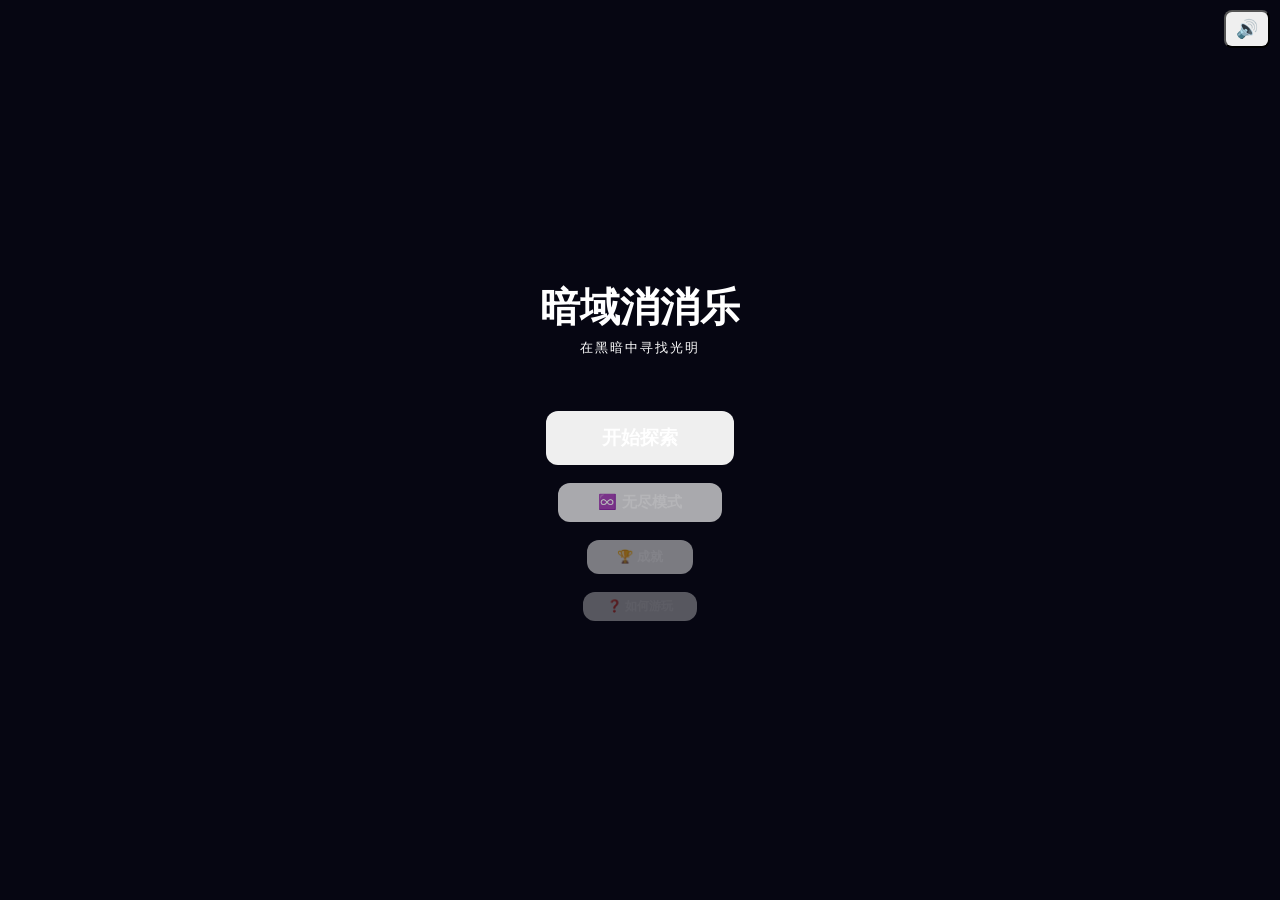
==== game.html @ 46ab74f6 "暗域消消乐 v0.8" ====
<!DOCTYPE html>
<html lang="zh-CN">
<head>
<meta charset="UTF-8">
<meta name="viewport" content="width=device-width, initial-scale=1.0, user-scalable=no">
<title>暗域消消乐</title>
<style>
*{margin:0;padding:0;box-sizing:border-box}
body{background:#060612;display:flex;justify-content:center;align-items:center;min-height:100vh;font-family:'PingFang SC','Microsoft YaHei',sans-serif;user-select:none;-webkit-user-select:none;overflow:hidden}
#ui{display:flex;flex-direction:column;align-items:center;gap:6px;width:100%;max-width:480px;padding:10px}
#hud{display:grid;grid-template-columns:repeat(4,1fr);width:100%;padding:8px 4px;border-radius:12px;color:#fff;font-size:14px;font-weight:bold;text-align:center}
#hud .hud-item{display:flex;flex-direction:column;align-items:center;gap:1px}
#hud .hud-label{font-size:10px;letter-spacing:.5px}
#hud .hud-value{font-size:16px}
#obj-bar{width:100%;display:flex;align-items:center;gap:6px;padding:4px 10px;font-size:12px;border-radius:8px}
#obj-bar .obj-icon{font-size:16px}
#score-bar-wrap{width:100%;height:5px;border-radius:3px;overflow:hidden}
#score-bar{height:100%;width:0%;border-radius:3px;transition:width .3s ease}
#game-canvas{border-radius:12px;touch-action:none;cursor:pointer}
#game-canvas.shake{animation:shake .15s ease}
@keyframes shake{0%,100%{transform:translate(0)}25%{transform:translate(-3px,2px)}50%{transform:translate(3px,-2px)}75%{transform:translate(-2px,-1px)}}
#overlay{position:fixed;top:0;left:0;right:0;bottom:0;display:flex;justify-content:center;align-items:center;z-index:100;backdrop-filter:blur(6px)}
#overlay.hidden{display:none}
#overlay-content{text-align:center;color:#fff;animation:fadeIn .35s ease}
@keyframes fadeIn{from{opacity:0;transform:translateY(16px) scale(.97)}to{opacity:1;transform:translateY(0) scale(1)}}
#overlay-content h2{font-size:30px;margin-bottom:6px}
#overlay-content p{font-size:15px;margin-bottom:14px;line-height:1.6}
.overlay-btn{padding:11px 36px;font-size:15px;border:none;border-radius:10px;color:#fff;cursor:pointer;font-weight:bold;margin:4px;transition:transform .12s}
.overlay-btn:active{transform:scale(.93)}
#start-screen{position:fixed;top:0;left:0;right:0;bottom:0;background:#060612;display:flex;flex-direction:column;justify-content:center;align-items:center;z-index:200;color:#fff}
#start-screen.hidden{display:none}
#start-screen h1{font-size:40px;margin-bottom:4px}
#start-screen .subtitle{font-size:13px;margin-bottom:12px;letter-spacing:2px}
#start-screen .record{font-size:12px;margin-bottom:30px;padding:6px 16px;border-radius:8px}
.start-btn{padding:14px 56px;font-size:19px;border:none;border-radius:12px;color:#fff;cursor:pointer;font-weight:bold;transition:transform .12s,box-shadow .15s}
.start-btn:active{transform:scale(.94)}
.start-particles{position:absolute;top:0;left:0;right:0;bottom:0;overflow:hidden;pointer-events:none}
.particle-bg{position:absolute;opacity:.12;animation:floatUp linear infinite}
@keyframes floatUp{0%{transform:translateY(100vh) scale(.5);opacity:0}10%{opacity:.12}90%{opacity:.12}100%{transform:translateY(-10vh) scale(1);opacity:0}}
#sound-toggle{position:fixed;top:10px;right:10px;z-index:300;border-radius:8px;font-size:18px;padding:6px 10px;cursor:pointer}
</style>
</head>
<body>

<button id="sound-toggle" onclick="toggleSound()">🔊</button>

<div id="start-screen">
  <div class="start-particles" id="start-particles"></div>
  <h1 id="title-text">暗域消消乐</h1>
  <p class="subtitle" id="subtitle-text">在黑暗中寻找光明</p>
  <p class="record" id="record-text"></p>
  <button class="start-btn" id="start-btn" onclick="startGame()">开始探索</button>
  <br>
  <button class="start-btn" id="endless-btn" onclick="startEndless()" style="font-size:15px;padding:10px 40px;opacity:.7">♾️ 无尽模式</button>
  <br>
  <button class="start-btn" onclick="showAchievements()" style="font-size:13px;padding:8px 30px;opacity:.5">🏆 成就</button>
  <br>
  <button class="start-btn" onclick="showTutorial(()=>{})" style="font-size:12px;padding:6px 24px;opacity:.35">❓ 如何游玩</button>
</div>

<div id="ui" style="display:none">
  <div id="hud">
    <div class="hud-item"><span class="hud-label">分数</span><span class="hud-value" id="score">0</span></div>
    <div class="hud-item"><span class="hud-label">目标</span><span class="hud-value" id="target">-</span></div>
    <div class="hud-item"><span class="hud-label">步数</span><span class="hud-value" id="moves">30</span></div>
    <div class="hud-item"><span class="hud-label">关卡</span><span class="hud-value" id="level">1</span></div>
  </div>
  <div id="obj-bar"><span class="obj-icon" id="obj-icon">🎯</span><span id="obj-text">加载中...</span><span class="obj-progress" id="obj-progress"></span></div>
  <div id="score-bar-wrap"><div id="score-bar"></div></div>
  <canvas id="game-canvas"></canvas>
  <div id="overlay" class="hidden">
    <div id="overlay-content">
      <h2 id="overlay-title"></h2>
      <p id="overlay-msg"></p>
      <div id="overlay-btns"></div>
    </div>
  </div>
</div>

<script>
// ===== 存档系统 =====
const SAVE_KEY='anyu_save_v2';
function defaultSave(){return{maxLevel:1,totalScore:0,totalGems:0,totalCombos:0,maxCombo:0,achievements:[],tutorialDone:false,gamesPlayed:0,endlessBest:0}}
function loadSave(){try{const d=localStorage.getItem(SAVE_KEY);if(d){const p=JSON.parse(d);return Object.assign(defaultSave(),p)}return defaultSave()}catch(e){return defaultSave()}}
function saveGame(data){try{localStorage.setItem(SAVE_KEY,JSON.stringify(data))}catch(e){}}
let saveData=loadSave();

// ===== 成就系统 =====
const ACHIEVEMENTS=[
  {id:'first_win',name:'初入暗域',desc:'通过第1关',icon:'🏆',check:s=>s.maxLevel>=2},
  {id:'lv5',name:'暗域探索者',desc:'通过第5关',icon:'⚔️',check:s=>s.maxLevel>=6},
  {id:'lv10',name:'冰封征服者',desc:'通过第10关',icon:'❄️',check:s=>s.maxLevel>=11},
  {id:'lv20',name:'虚空行者',desc:'通过第20关',icon:'🌀',check:s=>s.maxLevel>=21},
  {id:'combo5',name:'连击新手',desc:'达成5连击',icon:'⚡',check:s=>s.maxCombo>=5},
  {id:'combo10',name:'连击大师',desc:'达成10连击',icon:'💥',check:s=>s.maxCombo>=10},
  {id:'gems1000',name:'宝石猎人',desc:'累计消除1000个宝石',icon:'💎',check:s=>s.totalGems>=1000},
  {id:'gems5000',name:'宝石大师',desc:'累计消除5000个宝石',icon:'👑',check:s=>s.totalGems>=5000},
  {id:'score10k',name:'万分突破',desc:'单局超过10000分',icon:'🎯',check:s=>s.totalScore>=10000},
  {id:'games10',name:'坚持不懈',desc:'游玩10局',icon:'🎮',check:s=>s.gamesPlayed>=10},
  {id:'endless1k',name:'无尽挑战者',desc:'无尽模式超过1000分',icon:'♾️',check:s=>s.endlessBest>=1000},
  {id:'endless5k',name:'无尽王者',desc:'无尽模式超过5000分',icon:'🏅',check:s=>s.endlessBest>=5000},
];
function checkAchievements(){
  let newAch=[];
  for(const a of ACHIEVEMENTS){
    if(!saveData.achievements.includes(a.id)&&a.check(saveData)){
      saveData.achievements.push(a.id);newAch.push(a)}}
  if(newAch.length>0)saveGame(saveData);
  return newAch;
}
function showAchievements(){
  const earned=ACHIEVEMENTS.filter(a=>saveData.achievements.includes(a.id));
  const locked=ACHIEVEMENTS.filter(a=>!saveData.achievements.includes(a.id));
  let html='<div style="text-align:left;max-height:300px;overflow-y:auto;font-size:13px;line-height:2">';
  for(const a of earned)html+=`<div>${a.icon} <b>${a.name}</b> — ${a.desc}</div>`;
  for(const a of locked)html+=`<div style="opacity:.35">${a.icon} ${a.name} — ${a.desc} 🔒</div>`;
  html+='</div>';
  showOverlay('🏆 成就',`${earned.length}/${ACHIEVEMENTS.length} 已解锁<br>${html}`,[
    {text:'关闭',cls:'btn-secondary',fn:hideOverlay}]);

// ===== 区域主题 =====
// 每10关一个区域
const AREAS=[
  {name:'暗域入口',subtitle:'初入黑暗',bg:'#060612',hudBg:'rgba(120,80,200,.12)',hudBorder:'rgba(120,80,200,.2)',labelColor:'#888',valueColor:'#e0c0ff',barGrad:'linear-gradient(90deg,#a855f7,#ec4899)',canvasBg:'#0d0d22',canvasBorder:'rgba(120,80,200,.12)',canvasShadow:'rgba(80,40,160,.12)',cellA:'#0f0f28',cellB:'#12122e',titleGrad:'linear-gradient(135deg,#a855f7,#ec4899,#f59e0b)',subtitleColor:'#555',recordBg:'rgba(168,85,247,.15)',recordColor:'#c084fc',btnGrad:'linear-gradient(135deg,#a855f7,#ec4899)',btnShadow:'rgba(168,85,247,.3)',starColor:'#ffd700',overlayBg:'rgba(6,6,18,.93)',titleShadow:'rgba(168,85,247,.5)',objBarBg:'rgba(255,255,255,.04)',objBarColor:'#999',objProgColor:'#e0c0ff',scoreBarBg:'rgba(255,255,255,.06)',selColor:'#e0c0ff',selGlow:'#a855f7',hintColor:'rgba(168,85,247,',starBg:'rgba(168,120,255,',btnSecBg:'rgba(255,255,255,.08)',btnSecBorder:'rgba(255,255,255,.12)'},
  {name:'冰封深渊',subtitle:'寒冰之力',bg:'#040810',hudBg:'rgba(60,140,200,.12)',hudBorder:'rgba(60,140,200,.2)',labelColor:'#6ba8c8',valueColor:'#b8e4f8',barGrad:'linear-gradient(90deg,#38bdf8,#06b6d4)',canvasBg:'#081018',canvasBorder:'rgba(60,140,200,.12)',canvasShadow:'rgba(40,100,160,.12)',cellA:'#0a1420',cellB:'#0c1822',titleGrad:'linear-gradient(135deg,#38bdf8,#06b6d4,#67e8f9)',subtitleColor:'#4a8aa8',recordBg:'rgba(56,189,248,.15)',recordColor:'#7dd3fc',btnGrad:'linear-gradient(135deg,#38bdf8,#06b6d4)',btnShadow:'rgba(56,189,248,.3)',starColor:'#7dd3fc',overlayBg:'rgba(4,8,16,.93)',titleShadow:'rgba(56,189,248,.5)',objBarBg:'rgba(56,189,248,.04)',objBarColor:'#6ba8c8',objProgColor:'#b8e4f8',scoreBarBg:'rgba(56,189,248,.06)',selColor:'#b8e4f8',selGlow:'#38bdf8',hintColor:'rgba(56,189,248,',starBg:'rgba(80,160,255,',btnSecBg:'rgba(56,189,248,.08)',btnSecBorder:'rgba(56,189,248,.12)'},
  {name:'熔岩之心',subtitle:'烈焰灼烧',bg:'#100508',hudBg:'rgba(220,60,40,.12)',hudBorder:'rgba(220,60,40,.2)',labelColor:'#c87060',valueColor:'#f8b8a8',barGrad:'linear-gradient(90deg,#f97316,#ef4444)',canvasBg:'#180810',canvasBorder:'rgba(220,60,40,.12)',canvasShadow:'rgba(160,40,40,.12)',cellA:'#1a0a10',cellB:'#1e0e14',titleGrad:'linear-gradient(135deg,#f97316,#ef4444,#fbbf24)',subtitleColor:'#a86050',recordBg:'rgba(249,115,22,.15)',recordColor:'#fdba74',btnGrad:'linear-gradient(135deg,#f97316,#ef4444)',btnShadow:'rgba(249,115,22,.3)',starColor:'#fbbf24',overlayBg:'rgba(16,5,8,.93)',titleShadow:'rgba(249,115,22,.5)',objBarBg:'rgba(249,115,22,.04)',objBarColor:'#c87060',objProgColor:'#f8b8a8',scoreBarBg:'rgba(249,115,22,.06)',selColor:'#f8b8a8',selGlow:'#f97316',hintColor:'rgba(249,115,22,',starBg:'rgba(255,160,80,',btnSecBg:'rgba(249,115,22,.08)',btnSecBorder:'rgba(249,115,22,.12)'},
  {name:'虚空深处',subtitle:'混沌之力',bg:'#08060e',hudBg:'rgba(100,60,180,.12)',hudBorder:'rgba(100,60,180,.2)',labelColor:'#8060b0',valueColor:'#c8a8f0',barGrad:'linear-gradient(90deg,#8b5cf6,#d946ef)',canvasBg:'#0c0a16',canvasBorder:'rgba(100,60,180,.12)',canvasShadow:'rgba(80,40,160,.12)',cellA:'#0e0c18',cellB:'#100e1c',titleGrad:'linear-gradient(135deg,#8b5cf6,#d946ef,#f472b6)',subtitleColor:'#7050a0',recordBg:'rgba(139,92,246,.15)',recordColor:'#c4b5fd',btnGrad:'linear-gradient(135deg,#8b5cf6,#d946ef)',btnShadow:'rgba(139,92,246,.3)',starColor:'#e9d5ff',overlayBg:'rgba(8,6,14,.93)',titleShadow:'rgba(139,92,246,.5)',objBarBg:'rgba(139,92,246,.04)',objBarColor:'#8060b0',objProgColor:'#c8a8f0',scoreBarBg:'rgba(139,92,246,.06)',selColor:'#c8a8f0',selGlow:'#8b5cf6',hintColor:'rgba(139,92,246,',starBg:'rgba(160,100,255,',btnSecBg:'rgba(139,92,246,.08)',btnSecBorder:'rgba(139,92,246,.12)'}
];

function getArea(lv){return AREAS[Math.min(Math.floor((lv-1)/10),AREAS.length-1)]}

function applyTheme(area){
  document.body.style.background=area.bg;
  const hud=document.getElementById('hud');
  hud.style.background=area.hudBg;hud.style.border=`1px solid ${area.hudBorder}`;
  hud.querySelectorAll('.hud-label').forEach(e=>e.style.color=area.labelColor);
  hud.querySelectorAll('.hud-value').forEach(e=>e.style.color=area.valueColor);
  const objBar=document.getElementById('obj-bar');
  objBar.style.background=area.objBarBg;objBar.style.color=area.objBarColor;
  document.getElementById('obj-progress').style.color=area.objProgColor;
  document.getElementById('score-bar-wrap').style.background=area.scoreBarBg;
  document.getElementById('score-bar').style.background=area.barGrad;
  if(canvas){
    canvas.style.background=area.canvasBg;
    canvas.style.border=`1px solid ${area.canvasBorder}`;
    canvas.style.boxShadow=`0 0 30px ${area.canvasShadow}`;
  }
  document.getElementById('overlay').style.background=area.overlayBg;
  document.getElementById('overlay-content').querySelector('h2').style.textShadow=`0 0 20px ${area.titleShadow}`;
  // 开始界面
  document.getElementById('title-text').style.background=area.titleGrad;
  document.getElementById('title-text').style.webkitBackgroundClip='text';
  document.getElementById('title-text').style.webkitTextFillColor='transparent';
  document.getElementById('subtitle-text').style.color=area.subtitleColor;
  const rec=document.getElementById('record-text');
  rec.style.background=area.recordBg;rec.style.color=area.recordColor;
  const sb=document.getElementById('start-btn');
  sb.style.background=area.btnGrad;sb.style.boxShadow=`0 4px 20px ${area.btnShadow}`;
  const st=document.getElementById('sound-toggle');
  st.style.background=area.objBarBg;st.style.border=`1px solid ${area.btnSecBorder}`;st.style.color=area.labelColor;
  // 按钮
  document.querySelectorAll('.overlay-btn').forEach(b=>{
    if(b.classList.contains('btn-primary')){b.style.background=area.btnGrad}
    else{b.style.background=area.btnSecBg;b.style.border=`1px solid ${area.btnSecBorder}`}
  });
  // 星星
  document.querySelectorAll('.star-char').forEach(e=>e.style.color=area.starColor);
}

// ===== 音效 =====
let audioCtx=null,soundEnabled=true;
function getAudio(){if(!audioCtx)audioCtx=new(window.AudioContext||window.webkitAudioContext)();return audioCtx}
function toggleSound(){soundEnabled=!soundEnabled;document.getElementById('sound-toggle').textContent=soundEnabled?'🔊':'🔇'}
function playSound(type){
  if(!soundEnabled)return;try{const ctx=getAudio();if(ctx.state==='suspended')ctx.resume();const now=ctx.currentTime;
  if(type==='swap'){const o=ctx.createOscillator(),g=ctx.createGain();o.connect(g);g.connect(ctx.destination);o.frequency.setValueAtTime(400,now);o.frequency.linearRampToValueAtTime(600,now+.06);g.gain.setValueAtTime(.12,now);g.gain.linearRampToValueAtTime(0,now+.08);o.start(now);o.stop(now+.08)}
  else if(type==='match'){const o=ctx.createOscillator(),g=ctx.createGain();o.connect(g);g.connect(ctx.destination);o.type='sine';o.frequency.setValueAtTime(523,now);o.frequency.setValueAtTime(659,now+.05);o.frequency.setValueAtTime(784,now+.1);g.gain.setValueAtTime(.15,now);g.gain.linearRampToValueAtTime(0,now+.18);o.start(now);o.stop(now+.18)}
  else if(type==='combo'){const o=ctx.createOscillator(),g=ctx.createGain();o.connect(g);g.connect(ctx.destination);o.type='sine';o.frequency.setValueAtTime(880,now);o.frequency.exponentialRampToValueAtTime(1320,now+.12);g.gain.setValueAtTime(.18,now);g.gain.linearRampToValueAtTime(0,now+.2);o.start(now);o.stop(now+.2)}
  else if(type==='special'){const o=ctx.createOscillator(),g=ctx.createGain();o.connect(g);g.connect(ctx.destination);o.type='sawtooth';o.frequency.setValueAtTime(200,now);o.frequency.exponentialRampToValueAtTime(800,now+.15);o.frequency.exponentialRampToValueAtTime(100,now+.35);g.gain.setValueAtTime(.1,now);g.gain.linearRampToValueAtTime(0,now+.35);o.start(now);o.stop(now+.35)}
  else if(type==='badswap'){const o=ctx.createOscillator(),g=ctx.createGain();o.connect(g);g.connect(ctx.destination);o.type='square';o.frequency.setValueAtTime(200,now);o.frequency.linearRampToValueAtTime(150,now+.1);g.gain.setValueAtTime(.08,now);g.gain.linearRampToValueAtTime(0,now+.12);o.start(now);o.stop(now+.12)}
  else if(type==='win'){[523,659,784,1047].forEach((f,i)=>{const o=ctx.createOscillator(),g=ctx.createGain();o.connect(g);g.connect(ctx.destination);o.type='sine';o.frequency.setValueAtTime(f,now+i*.12);g.gain.setValueAtTime(0,now);g.gain.linearRampToValueAtTime(.15,now+i*.12);g.gain.linearRampToValueAtTime(0,now+i*.12+.15);o.start(now+i*.12);o.stop(now+i*.12+.18)})}
  else if(type==='lose'){const o=ctx.createOscillator(),g=ctx.createGain();o.connect(g);g.connect(ctx.destination);o.type='sine';o.frequency.setValueAtTime(400,now);o.frequency.exponentialRampToValueAtTime(100,now+.4);g.gain.setValueAtTime(.15,now);g.gain.linearRampToValueAtTime(0,now+.45);o.start(now);o.stop(now+.45)}
  else if(type==='drop'){const o=ctx.createOscillator(),g=ctx.createGain();o.connect(g);g.connect(ctx.destination);o.type='sine';o.frequency.setValueAtTime(300,now);o.frequency.linearRampToValueAtTime(200,now+.06);g.gain.setValueAtTime(.06,now);g.gain.linearRampToValueAtTime(0,now+.08);o.start(now);o.stop(now+.08)}
  else if(type==='ice'){const o=ctx.createOscillator(),g=ctx.createGain();o.connect(g);g.connect(ctx.destination);o.type='sine';o.frequency.setValueAtTime(1200,now);o.frequency.exponentialRampToValueAtTime(600,now+.1);g.gain.setValueAtTime(.12,now);g.gain.linearRampToValueAtTime(0,now+.12);o.start(now);o.stop(now+.12)}
  else if(type==='chain'){const o=ctx.createOscillator(),g=ctx.createGain();o.connect(g);g.connect(ctx.destination);o.type='sawtooth';o.frequency.setValueAtTime(150,now);o.frequency.linearRampToValueAtTime(80,now+.15);g.gain.setValueAtTime(.1,now);g.gain.linearRampToValueAtTime(0,now+.18);o.start(now);o.stop(now+.18)}
  else if(type==='stone'){const o=ctx.createOscillator(),g=ctx.createGain();o.connect(g);g.connect(ctx.destination);o.type='square';o.frequency.setValueAtTime(100,now);o.frequency.linearRampToValueAtTime(60,now+.12);g.gain.setValueAtTime(.1,now);g.gain.linearRampToValueAtTime(0,now+.15);o.start(now);o.stop(now+.15)}
  else if(type==='portal'){const o=ctx.createOscillator(),g=ctx.createGain();o.connect(g);g.connect(ctx.destination);o.type='sine';o.frequency.setValueAtTime(600,now);o.frequency.exponentialRampToValueAtTime(1200,now+.1);o.frequency.exponentialRampToValueAtTime(400,now+.2);g.gain.setValueAtTime(.1,now);g.gain.linearRampToValueAtTime(0,now+.22);o.start(now);o.stop(now+.22)}
  else if(type==='mud'){const o=ctx.createOscillator(),g=ctx.createGain();o.connect(g);g.connect(ctx.destination);o.type='sine';o.frequency.setValueAtTime(150,now);o.frequency.linearRampToValueAtTime(100,now+.15);g.gain.setValueAtTime(.08,now);g.gain.linearRampToValueAtTime(0,now+.18);o.start(now);o.stop(now+.18)}
  else if(type==='bomb'){const o=ctx.createOscillator(),g=ctx.createGain();o.connect(g);g.connect(ctx.destination);o.type='sawtooth';o.frequency.setValueAtTime(400,now);o.frequency.exponentialRampToValueAtTime(80,now+.3);g.gain.setValueAtTime(.15,now);g.gain.linearRampToValueAtTime(0,now+.35);o.start(now);o.stop(now+.35)}
  else if(type==='bombtick'){const o=ctx.createOscillator(),g=ctx.createGain();o.connect(g);g.connect(ctx.destination);o.type='square';o.frequency.setValueAtTime(800,now);g.gain.setValueAtTime(.06,now);g.gain.linearRampToValueAtTime(0,now+.05);o.start(now);o.stop(now+.05)}
  }catch(e){}
}

// ===== 常量 =====
const COLS=8,ROWS=8;
const GEM_TYPES=[
  {emoji:'🔥',name:'火焰',color:'#ff4757'},
  {emoji:'💎',name:'水晶',color:'#2ed573'},
  {emoji:'⚡',name:'雷电',color:'#ffa502'},
  {emoji:'🌿',name:'暗藤',color:'#1e90ff'},
  {emoji:'💜',name:'魔晶',color:'#a55eea'},
  {emoji:'⭐',name:'星辉',color:'#ff6348'},
  {emoji:'🌊',name:'深渊',color:'#00d2d3'}
];
const SPECIAL_NONE=0,SPECIAL_LINE_H=1,SPECIAL_LINE_V=2,SPECIAL_BOMB=3,SPECIAL_RAINBOW=4;
const SPECIAL_COLORS={[SPECIAL_LINE_H]:'#ff00ff',[SPECIAL_LINE_V]:'#00ffff',[SPECIAL_BOMB]:'#ffaa00',[SPECIAL_RAINBOW]:'#ffffff'};
const SPECIAL_EMOJIS={[SPECIAL_LINE_H]:'↔',[SPECIAL_LINE_V]:'↕',[SPECIAL_BOMB]:'💥',[SPECIAL_RAINBOW]:'🌈'};
const OBS_NONE=0,OBS_ICE=1,OBS_CHAIN=2,OBS_STONE=3,OBS_HOLE=4,OBS_MUD=5,OBS_BOMB=6;

let canvas,ctx,cellSize,padding;
let board=[],obstacles=[],portals=[]; // portals=[{from:{r,c},to:{r,c},color}]
let selected=null,animating=false;
let score=0,moves=30,level=1,combo=0;
let gameMode=0; // 0=levels, 1=endless
let endlessMovesLeft=0;
let particles=[],comboTexts=[],floatingTexts=[];
let hintTimer=null,hintCells=null;
let bgStars=[],screenFlash=0,flashColor='#fff';
let currentArea=null;

// ===== 关卡配置 =====
function parseCoords(arr){return(arr||[]).map(s=>typeof s==='string'?{r:+s[0],c:+s[1]}:Array.isArray(s)?{r:s[0],c:s[1]}:s)}

const LEVELS=[
  {moves:30,objType:'score',objInit:()=>1000},
  {moves:28,objType:'collect',objInit:()=>20,ice:[[2,2],[2,5],[5,2],[5,5]]},
  {moves:28,objType:'collect_type',objInit:()=>15,ice:[[1,1],[1,6],[6,1],[6,6],[3,3],[3,4],[4,3],[4,4]]},
  {moves:25,objType:'score',objInit:()=>2500,chains:[[0,3],[0,4],[7,3],[7,4],[3,0],[4,0],[3,7],[4,7]]},
  {moves:26,objType:'collect',objInit:()=>25,ice:[[0,0],[0,7],[7,0],[7,7],[3,3],[4,4]],chains:[[2,2],[2,5],[5,2],[5,5]]},
  {moves:25,objType:'score',objInit:()=>3000,stones:[[3,3],[3,4],[4,3],[4,4]]},
  {moves:24,objType:'collect_type',objInit:()=>18,ice:[[1,2],[1,5],[6,2],[6,5]],chains:[[0,0],[0,7],[7,0],[7,7]],stones:[[3,3],[4,4]]},
  {moves:22,objType:'special_made',objInit:()=>3,ice:[[0,3],[0,4],[1,3],[1,4],[6,3],[6,4],[7,3],[7,4]]},
  {moves:24,objType:'score',objInit:()=>4000,stones:[[2,2],[2,5],[5,2],[5,5],[3,3],[4,4]],chains:[[0,3],[0,4],[7,3],[7,4]]},
  {moves:28,objType:'collect',objInit:()=>35,ice:[[0,0],[0,7],[7,0],[7,7],[1,1],[1,6],[6,1],[6,6],[3,3],[4,4]],chains:[[0,3],[0,4],[7,3],[7,4],[3,0],[4,0],[3,7],[4,7]],stones:[[2,3],[2,4],[5,3],[5,4]]},
  // Lv11+: 传送门开始出现
  {moves:26,objType:'score',objInit:()=>5000,portals:[{from:[0,3],to:[7,3]},{from:[0,4],to:[7,4]}]},
  {moves:24,objType:'collect',objInit:()=>30,ice:[[3,3],[4,4]],portals:[{from:[0,0],to:[7,7]},{from:[0,7],to:[7,0]}]},
  {moves:24,objType:'collect_type',objInit:()=>20,portals:[{from:[0,2],to:[7,5]},{from:[0,5],to:[7,2]}],chains:[[3,3],[4,4]]},
  {moves:22,objType:'score',objInit:()=>6000,portals:[{from:[0,1],to:[7,6]},{from:[0,6],to:[7,1]},{from:[3,0],to:[4,7]},{from:[4,0],to:[3,7]}]},
  {moves:26,objType:'collect',objInit:()=>40,ice:[[0,3],[0,4],[7,3],[7,4]],portals:[{from:[0,0],to:[3,4]},{from:[3,4],to:[7,0]}],stones:[[3,3],[4,4]]},
  // Lv16: 泥沼出现
  {moves:26,objType:'score',objInit:()=>6500,mud:[[3,3],[3,4],[4,3],[4,4]],ice:[[2,2],[2,5],[5,2],[5,5]]},
  // Lv17: 限时炸弹
  {moves:24,objType:'collect',objInit:()=>30,bombs:[{pos:[3,3],timer:8},{pos:[4,4],timer:8}]},
  // Lv18: 泥沼+炸弹混合
  {moves:24,objType:'collect_type',objInit:()=>20,mud:[[2,2],[2,5],[5,2],[5,5]],bombs:[{pos:[3,3],timer:10},{pos:[4,4],timer:10}],chains:[[0,3],[0,4],[7,3],[7,4]]},
  // Lv19: 全障碍
  {moves:22,objType:'score',objInit:()=>8000,ice:[[1,1],[1,6],[6,1],[6,6]],stones:[[3,3],[4,4]],mud:[[2,2],[2,5],[5,2],[5,5]],bombs:[{pos:[0,3],timer:12},{pos:[7,4],timer:12}]},
  // Lv20: 区域Boss
  {moves:30,objType:'collect',objInit:()=>50,ice:[[0,0],[0,7],[7,0],[7,7]],mud:[[2,2],[2,5],[5,2],[5,5],[3,3],[4,4]],bombs:[{pos:[0,3],timer:10},{pos:[0,4],timer:10},{pos:[7,3],timer:10},{pos:[7,4],timer:10}],portals:[{from:[3,0],to:[4,7]},{from:[4,0],to:[3,7]}]},
];

function getLevelConfig(lv){
  if(lv<=LEVELS.length){
    const cfg=LEVELS[lv-1];
    return{moves:cfg.moves,objType:cfg.objType,objTarget:typeof cfg.objInit==='function'?cfg.objInit(lv):1000*lv,objGemType:randInt(0,GEM_TYPES.length-1),
      ice:parseCoords(cfg.ice),chains:parseCoords(cfg.chains),stones:parseCoords(cfg.stones),holes:parseCoords(cfg.holes||[]),
      mud:parseCoords(cfg.mud||[]),bombs:(cfg.bombs||[]).map(b=>({pos:typeof b.pos==='string'?{r:+b.pos[0],c:+b.pos[1]}:Array.isArray(b.pos)?{r:b.pos[0],c:b.pos[1]}:b.pos,timer:b.timer||8})),
      portals:(cfg.portals||[]).map(p=>({from:{r:p.from[0],c:p.from[1]},to:{r:p.to[0],c:p.to[1]}}))};
  }
  return generateRandomLevel(lv);
}

function generateRandomLevel(lv){
  const types=['score','collect','collect_type','special_made'];
  const objType=types[randInt(0,types.length-1)];
  const ice=[],chains=[],stones=[],used=new Set();
  function addR(arr,count){let t=0;while(arr.length<count&&t<100){const r=randInt(1,ROWS-2),c=randInt(1,COLS-2),k=r*COLS+c;if(!used.has(k)){used.add(k);arr.push([r,c])}t++}}
  addR(ice,Math.min(12,4+lv));addR(chains,Math.min(8,Math.floor(lv*.8)));addR(stones,Math.min(6,Math.floor(lv*.5)));
  // 传送门: 11关后开始出现
  const pl=[];if(lv>=11){const np=Math.min(3,Math.floor((lv-10)/3)+1);
    for(let i=0;i<np;i++){const fr=randInt(0,1),fc=randInt(0,COLS-1),tr=ROWS-1-fr,tc=COLS-1-fc;
      pl.push({from:{r:fr,c:fc},to:{r:tr,c:tc}})}}
  return{moves:Math.max(16,30-Math.floor(lv/3)),objType,
    objTarget:objType==='score'?lv*800+500:objType==='special_made'?2+Math.floor(lv/4):15+lv*3,
    objGemType:randInt(0,GEM_TYPES.length-1),ice,chains,stones,holes:[],portals:pl,
    mud:lv>=16?(function(){const m=[];addR(m,Math.min(6,Math.floor((lv-15)/2)));return m})():[],
    bombs:lv>=17?(function(){const b=[];let t=0;while(b.length<Math.min(4,Math.floor((lv-16)/2)+1)&&t<50){const r=randInt(2,ROWS-3),c=randInt(2,COLS-3),k=r*COLS+c;if(!used.has(k)){used.add(k);b.push({pos:{r,c},timer:Math.max(6,12-Math.floor(lv/5))})}t++}return b})():[]};
}

// ===== 目标系统 =====
let currentObj=null,objProgress=0;
const OBJ_DESCRIPTORS={
  score:{icon:'🎯',desc:t=>`达到 ${t} 分`,check:(_,s,t)=>s>=t},
  collect:{icon:'💎',desc:t=>`消除 ${t} 个宝石`,check:(p,_,t)=>p>=t},
  collect_type:{icon:null,desc:(t,gt)=>`消除 ${t} 个${GEM_TYPES[gt].emoji}`,check:(p,_,t)=>p>=t},
  special_made:{icon:'✨',desc:t=>`制造 ${t} 个特殊宝石`,check:(p,_,t)=>p>=t},
  clear_obs:{icon:'🧊',desc:t=>`清除 ${t} 个障碍`,check:(p,_,t)=>p>=t}
};
function setupObjective(cfg){const d=OBJ_DESCRIPTORS[cfg.objType];currentObj={type:cfg.objType,target:cfg.objTarget,gemType:cfg.objGemType||0,icon:d.icon||GEM_TYPES[cfg.objGemType||0].emoji,descFn:d.desc,checkFn:d.check};objProgress=0}
function updateObjDisplay(){if(!currentObj)return;document.getElementById('obj-icon').textContent=currentObj.icon;document.getElementById('obj-text').textContent=currentObj.descFn(currentObj.target,currentObj.gemType);document.getElementById('obj-progress').textContent=`${objProgress}/${currentObj.target}`;document.getElementById('score-bar').style.width=Math.min(100,(currentObj.type==='score'?score/currentObj.target:objProgress/currentObj.target)*100)+'%'}
function isObjComplete(){return currentObj&&currentObj.checkFn(objProgress,score,currentObj.target)}

// ===== 开始界面 =====
(function(){const el=document.getElementById('start-particles');const emojis=['🔥','💎','⚡','🌿','💜','⭐','🌊'];
for(let i=0;i<15;i++){const p=document.createElement('div');p.className='particle-bg';p.textContent=emojis[Math.floor(Math.random()*emojis.length)];p.style.left=Math.random()*100+'%';p.style.fontSize=(14+Math.random()*18)+'px';p.style.animationDuration=(8+Math.random()*14)+'s';p.style.animationDelay=Math.random()*10+'s';el.appendChild(p)}})();

function updateStartScreen(){
  const area=getArea(saveData.maxLevel);
  applyTheme(area);
  const rec=document.getElementById('record-text');
  const achCount=saveData.achievements.length;
  const stats=[];
  if(saveData.maxLevel>1)stats.push(`最高关卡: ${saveData.maxLevel}`);
  if(saveData.totalGems>0)stats.push(`消除宝石: ${saveData.totalGems}`);
  if(saveData.maxCombo>0)stats.push(`最高连击: ${saveData.maxCombo}x`);
  if(saveData.endlessBest>0)stats.push(`无尽最佳: ${saveData.endlessBest}`);
  if(achCount>0)stats.push(`成就: ${achCount}/${ACHIEVEMENTS.length}`);
  rec.textContent=stats.length?stats.join(' | '):''}

function startGame(){
  gameMode=0;document.getElementById('start-screen').classList.add('hidden');document.getElementById('ui').style.display='flex';
  if(!saveData.tutorialDone){showTutorial(()=>{saveData.tutorialDone=true;saveGame(saveData);init()})}
  else init();
}
function startEndless(){gameMode=1;document.getElementById('start-screen').classList.add('hidden');document.getElementById('ui').style.display='flex';
  if(!saveData.tutorialDone){showTutorial(()=>{saveData.tutorialDone=true;saveGame(saveData);initEndless()})}
  else initEndless();
}

// ===== 新手引导 =====
function showTutorial(onDone){
  const steps=[
    {title:'🎮 基础操作',msg:'点击选中一个宝石，再点击相邻宝石交换位置<br>或者<strong>滑动</strong>宝石来交换'},
    {title:'✨ 消除规则',msg:'3个相同宝石连成一线即可消除<br>4个 → 直线清除特殊宝石<br>5个 → 彩虹炸弹<br>L/T形交叉 → 区域炸弹'},
    {title:'🧊 障碍物',msg:'<b>冰块</b> — 相邻消除可破冰<br><b>锁链</b> — 消除可碎链<br><b>石头</b> — 需特殊宝石击碎<br><b>泥沼</b> — 每步蔓延，消除可清除<br><b>炸弹</b> — 倒计时归零爆炸！'},
    {title:'🌀 传送门',msg:'宝石穿过传送门出口后<br>会从对应入口出现<br>利用传送门创造连锁！'},
    {title:'🎯 目标',msg:'每关有不同目标<br>完成目标即可通关<br>步数越少，星星越多！'}
  ];
  let step=0;
  function show(){
    if(step>=steps.length){onDone();return}
    const s=steps[step];
    showOverlay(s.title,s.msg+`<br><br><span style="font-size:12px;color:#666">${step+1}/${steps.length}</span>`,[
      {text:step<steps.length-1?'下一步':'开始游戏！',cls:'btn-primary',fn:()=>{step++;hideOverlay();setTimeout(show,100)}}
    ]);
  }
  show();
}

// ===== 初始化 =====
function init(){canvas=document.getElementById('game-canvas');ctx=canvas.getContext('2d');
const maxW=Math.min(window.innerWidth-20,480);cellSize=Math.floor(maxW/COLS);padding=3;
canvas.width=cellSize*COLS;canvas.height=cellSize*ROWS;initBgStars();level=1;startLevel(level)}

function initEndless(){canvas=document.getElementById('game-canvas');ctx=canvas.getContext('2d');
const maxW=Math.min(window.innerWidth-20,480);cellSize=Math.floor(maxW/COLS);padding=3;
canvas.width=cellSize*COLS;canvas.height=cellSize*ROWS;initBgStars();level=1;startEndlessLevel()}

function startEndlessLevel(){
  initBoard({ice:[],chains:[],stones:[],holes:[],portals:[]});
  score=0;combo=0;selected=null;particles=[];comboTexts=[];floatingTexts=[];hintCells=null;screenFlash=0;
  endlessMovesLeft=30;
  currentObj={type:'endless',target:Infinity,gemType:0,icon:'♾️',descFn:t=>'无尽模式',checkFn:()=>false};
  objProgress=0;currentArea=getArea(level);applyTheme(currentArea);
  document.getElementById('obj-icon').textContent='♾️';
  document.getElementById('obj-text').textContent='无尽模式 — 消除越多越好';
  document.getElementById('obj-progress').textContent=`分数: ${score}`;
  document.getElementById('score-bar').style.width='0%';
  resetHintTimer();updateHUD();hideOverlay();draw();
}

function startLevel(lv){
  const cfg=getLevelConfig(lv);initBoard(cfg);
  score=0;combo=0;selected=null;particles=[];comboTexts=[];floatingTexts=[];hintCells=null;screenFlash=0;
  moves=cfg.moves;setupObjective(cfg);
  currentArea=getArea(lv);applyTheme(currentArea);
  resetHintTimer();updateHUD();updateObjDisplay();hideOverlay();draw();
}

function initBgStars(){bgStars=[];for(let i=0;i<25;i++)bgStars.push({x:Math.random()*480,y:Math.random()*480,r:Math.random()*1.2+.3,a:Math.random(),phase:Math.random()*Math.PI*2})}

function initBoard(cfg){
  board=[];obstacles=[];portals=[];
  for(let r=0;r<ROWS;r++){board[r]=[];obstacles[r]=[];for(let c=0;c<COLS;c++){board[r][c]=null;obstacles[r][c]={type:OBS_NONE,layers:0}}}
  for(const h of(cfg.holes||[]))obstacles[h.r][h.c]={type:OBS_HOLE,layers:0};
  for(const s of(cfg.stones||[]))obstacles[s.r][s.c]={type:OBS_STONE,layers:0};
  for(const ic of(cfg.ice||[]))obstacles[ic.r][ic.c]={type:OBS_ICE,layers:Math.min(3,randInt(1,2)+Math.floor(level/5))};
  for(let r=0;r<ROWS;r++)for(let c=0;c<COLS;c++){if(obstacles[r][c].type===OBS_HOLE||obstacles[r][c].type===OBS_STONE)continue;
    let t;do{t=randInt(0,GEM_TYPES.length-1)}while(wouldMatch(r,c,t));board[r][c]=makeGem(t,c,r)}
  for(const ch of(cfg.chains||[])){if(board[ch.r][ch.c])board[ch.r][ch.c].chained=true}
  // 泥沼
  for(const m of(cfg.mud||[])){if(obstacles[m.r][m.c].type===OBS_NONE)obstacles[m.r][m.c]={type:OBS_MUD,layers:0}}
  // 炸弹
  for(const b of(cfg.bombs||[])){if(obstacles[b.pos.r][b.pos.c].type===OBS_NONE)obstacles[b.pos.r][b.pos.c]={type:OBS_BOMB,layers:b.timer||8}}
  // 传送门 - 分配颜色
  const portalColors=['#ff6b6b','#4ecdc4','#ffe66d','#a29bfe','#fd79a8','#00cec9','#fab1a0'];
  for(let i=0;i<(cfg.portals||[]).length;i++){
    const p=cfg.portals[i];p.color=portalColors[i%portalColors.length];portals.push(p)}
}

function makeGem(type,col,row,special){return{type,x:col,y:row,opacity:1,scale:1,special:special||SPECIAL_NONE,chained:false}}
function randInt(a,b){return Math.floor(Math.random()*(b-a+1))+a}
function wouldMatch(r,c,t){
  if(c>=2&&board[r][c-1]&&board[r][c-2]&&board[r][c-1].type===t&&!board[r][c-1].special&&board[r][c-2].type===t&&!board[r][c-2].special)return true;
  if(r>=2&&board[r-1]&&board[r-2]&&board[r-1][c]&&board[r-2][c]&&board[r-1][c].type===t&&!board[r-1][c].special&&board[r-2][c].type===t&&!board[r-2][c].special)return true;
  return false;
}
function isPlayable(r,c){const o=obstacles[r]&&obstacles[r][c];return o&&o.type!==OBS_HOLE&&o.type!==OBS_STONE}
function isMovable(r,c){return isPlayable(r,c)&&board[r][c]&&!board[r][c].chained}
function getPortalAt(r,c){for(const p of portals){if(p.from.r===r&&p.from.c===c)return{dir:'out',portal:p};if(p.to.r===r&&p.to.c===c)return{dir:'in',portal:p}}return null}

// ===== HUD =====
function updateHUD(){
  document.getElementById('score').textContent=score;
  document.getElementById('moves').textContent=gameMode===1?moves:moves;
  document.getElementById('level').textContent=gameMode===1?'∞':level;
  document.getElementById('target').textContent=currentObj?(gameMode===1?'-':currentObj.target):'-'}

// ===== 提示 =====
function resetHintTimer(){clearTimeout(hintTimer);hintCells=null;hintTimer=setTimeout(showHint,4000)}
function showHint(){if(animating)return;const h=findAnyValidMove();if(h){hintCells=h;draw()}}
function findAnyValidMove(){
  for(let r=0;r<ROWS;r++)for(let c=0;c<COLS;c++){if(!isMovable(r,c))continue;
    if(c<COLS-1&&isMovable(r,c+1)){swapCells(r,c,r,c+1);const ok=findMatches().length>0;swapCells(r,c,r,c+1);if(ok)return[{r,c},{r,c:c+1}]}
    if(r<ROWS-1&&isMovable(r+1,c)){swapCells(r,c,r+1,c);const ok=findMatches().length>0;swapCells(r,c,r+1,c);if(ok)return[{r,c},{r:r+1,c}]}}return null}

// ===== 震动 & 浮动文字 =====
function screenShake(){canvas.classList.add('shake');setTimeout(()=>canvas.classList.remove('shake'),160)}
function addFloatingText(text,x,y,color,size){floatingTexts.push({text,x,y,color:color||'#ffd700',size:size||18,alpha:1,st:performance.now()})}
function drawFloatingTexts(){const now=performance.now();for(let i=floatingTexts.length-1;i>=0;i--){const ft=floatingTexts[i],el=(now-ft.st)/1000;
  if(el>1){floatingTexts.splice(i,1);continue}ft.alpha=el<.2?1:1-(el-.2)/.8;ctx.save();ctx.globalAlpha=ft.alpha;ctx.font=`bold ${ft.size}px sans-serif`;ctx.textAlign='center';ctx.fillStyle=ft.color;ctx.shadowColor=ft.color;ctx.shadowBlur=8;ctx.fillText(ft.text,ft.x,ft.y-el*40);ctx.shadowBlur=0;ctx.restore()}
  if(floatingTexts.length>0)requestAnimationFrame(()=>draw())}

// ===== 绘制 =====
function draw(){
  if(!ctx||!currentArea)return;const area=currentArea;ctx.clearRect(0,0,canvas.width,canvas.height);
  drawBackground();
  for(let r=0;r<ROWS;r++)for(let c=0;c<COLS;c++){
    const o=obstacles[r][c];if(o.type===OBS_HOLE){ctx.fillStyle='#050510';ctx.fillRect(c*cellSize,r*cellSize,cellSize,cellSize);continue}
    ctx.fillStyle=(r+c)%2===0?area.cellA:area.cellB;ctx.fillRect(c*cellSize,r*cellSize,cellSize,cellSize)}
  // 传送门绘制
  drawPortals();
  for(let r=0;r<ROWS;r++)for(let c=0;c<COLS;c++){if(obstacles[r][c].type===OBS_STONE)drawStone(r,c)}
  for(let r=0;r<ROWS;r++)for(let c=0;c<COLS;c++){if(obstacles[r][c].type===OBS_MUD)drawMud(r,c)}
  for(let r=0;r<ROWS;r++)for(let c=0;c<COLS;c++){if(obstacles[r][c].type===OBS_BOMB)drawBomb(r,c,obstacles[r][c].layers)}
  for(let r=0;r<ROWS;r++)for(let c=0;c<COLS;c++){const g=board[r][c];if(g)drawGem(g)}
  for(let r=0;r<ROWS;r++)for(let c=0;c<COLS;c++){if(obstacles[r][c].type===OBS_ICE)drawIce(r,c,obstacles[r][c].layers)}
  if(selected){const sx=selected.c*cellSize+2,sy=selected.r*cellSize+2;ctx.save();ctx.strokeStyle=area.selColor;ctx.lineWidth=2.5;ctx.shadowColor=area.selGlow;ctx.shadowBlur=12;roundRect(sx,sy,cellSize-4,cellSize-4,8);ctx.stroke();ctx.shadowBlur=0;ctx.restore()}
  if(hintCells&&!animating){const t=performance.now()/600,pulse=.3+Math.sin(t)*.2;for(const h of hintCells){ctx.save();ctx.strokeStyle=area.hintColor+(pulse+.2)+')';ctx.lineWidth=2;ctx.shadowColor=area.selGlow;ctx.shadowBlur=8;roundRect(h.c*cellSize+3,h.r*cellSize+3,cellSize-6,cellSize-6,8);ctx.stroke();ctx.shadowBlur=0;ctx.restore()}requestAnimationFrame(()=>draw())}
  drawParticles();drawComboTexts();drawFloatingTexts();
  if(screenFlash>0){ctx.save();ctx.globalAlpha=screenFlash;ctx.fillStyle=flashColor;ctx.fillRect(0,0,canvas.width,canvas.height);ctx.restore();screenFlash=Math.max(0,screenFlash-.06);requestAnimationFrame(()=>draw())}
}

function drawBackground(){const t=performance.now()/3000;for(const s of bgStars){const f=.5+Math.sin(t+s.phase)*.5;ctx.fillStyle=currentArea.starBg+(s.a*f*.25)+')';ctx.beginPath();ctx.arc(s.x,s.y,s.r,0,Math.PI*2);ctx.fill()}}

function drawPortals(){
  const t=performance.now()/1000;
  for(const p of portals){
    for(const pos of[p.from,p.to]){
      const cx=pos.c*cellSize+cellSize/2,cy=pos.r*cellSize+cellSize/2,r=cellSize*.35;
      ctx.save();
      // 旋转光环
      ctx.strokeStyle=p.color;ctx.lineWidth=2;ctx.globalAlpha=.4+Math.sin(t*3)*.15;
      ctx.beginPath();ctx.arc(cx,cy,r,t*2,t*2+Math.PI*1.5);ctx.stroke();
      ctx.beginPath();ctx.arc(cx,cy,r*.7,t*2+Math.PI,t*2+Math.PI*2.5);ctx.stroke();
      // 中心光点
      ctx.globalAlpha=.6+Math.sin(t*4)*.2;ctx.fillStyle=p.color;ctx.shadowColor=p.color;ctx.shadowBlur=8;
      ctx.beginPath();ctx.arc(cx,cy,3,0,Math.PI*2);ctx.fill();
      ctx.shadowBlur=0;ctx.restore();
    }
    // 连线（从出口到入口，虚线效果）
    const fx=p.from.c*cellSize+cellSize/2,fy=p.from.r*cellSize+cellSize/2;
    const tx=p.to.c*cellSize+cellSize/2,ty=p.to.r*cellSize+cellSize/2;
    ctx.save();ctx.strokeStyle=p.color;ctx.lineWidth=1;ctx.globalAlpha=.08;ctx.setLineDash([4,8]);
    ctx.beginPath();ctx.moveTo(fx,fy);ctx.lineTo(tx,ty);ctx.stroke();ctx.setLineDash([]);ctx.restore();
  }
}

function drawIce(r,c,layers){const x=c*cellSize,y=r*cellSize,alpha=.25+layers*.12;ctx.save();ctx.globalAlpha=alpha;
  const gr=ctx.createLinearGradient(x,y,x+cellSize,y+cellSize);gr.addColorStop(0,'#c8e6f0');gr.addColorStop(.5,'#a8d8ea');gr.addColorStop(1,'#7ec8e3');
  ctx.fillStyle=gr;roundRect(x+1,y+1,cellSize-2,cellSize-2,6);ctx.fill();
  ctx.strokeStyle='rgba(255,255,255,.3)';ctx.lineWidth=.5;
  if(layers>=2){ctx.beginPath();ctx.moveTo(x+cellSize*.2,y+cellSize*.3);ctx.lineTo(x+cellSize*.5,y+cellSize*.5);ctx.lineTo(x+cellSize*.8,y+cellSize*.4);ctx.stroke()}
  if(layers>=3){ctx.beginPath();ctx.moveTo(x+cellSize*.3,y+cellSize*.7);ctx.lineTo(x+cellSize*.6,y+cellSize*.5);ctx.lineTo(x+cellSize*.7,y+cellSize*.8);ctx.stroke()}
  if(layers>1){ctx.globalAlpha=.7;ctx.font='bold 10px sans-serif';ctx.textAlign='right';ctx.textBaseline='bottom';ctx.fillStyle='#fff';ctx.fillText(layers,x+cellSize-4,y+cellSize-2)}ctx.restore()}

function drawStone(r,c){const x=c*cellSize,y=r*cellSize,h=cellSize/2,cx=x+h,cy=y+h,sz=cellSize-4,hf=sz/2;ctx.save();
  const gr=ctx.createRadialGradient(cx-hf*.2,cy-hf*.2,0,cx,cy,hf);gr.addColorStop(0,'#666677');gr.addColorStop(1,'#444455');
  ctx.fillStyle=gr;roundRect(cx-hf,cy-hf,sz,sz,sz*.2);ctx.fill();
  ctx.strokeStyle='rgba(255,255,255,.08)';ctx.lineWidth=.5;ctx.beginPath();ctx.moveTo(cx-hf*.5,cy-hf*.2);ctx.lineTo(cx+hf*.3,cy+hf*.1);ctx.stroke();
  ctx.strokeStyle='rgba(255,100,100,.3)';ctx.lineWidth=1.5;ctx.beginPath();ctx.moveTo(cx-6,cy-6);ctx.lineTo(cx+6,cy+6);ctx.moveTo(cx+6,cy-6);ctx.lineTo(cx-6,cy+6);ctx.stroke();ctx.restore()}

function drawMud(r,c){
  const x=c*cellSize,y=r*cellSize;
  ctx.save();ctx.globalAlpha=.5;
  const gr=ctx.createRadialGradient(x+cellSize/2,y+cellSize/2,0,x+cellSize/2,y+cellSize/2,cellSize*.5);
  gr.addColorStop(0,'#4a3520');gr.addColorStop(.7,'#3a2815');gr.addColorStop(1,'rgba(58,40,21,0)');
  ctx.fillStyle=gr;ctx.fillRect(x,y,cellSize,cellSize);
  // 泥泡
  const t=performance.now()/800;
  ctx.fillStyle='#5a4530';ctx.globalAlpha=.4+Math.sin(t+r+c)*.1;
  ctx.beginPath();ctx.arc(x+cellSize*.3,y+cellSize*.4,4+Math.sin(t)*1.5,0,Math.PI*2);ctx.fill();
  ctx.beginPath();ctx.arc(x+cellSize*.65,y+cellSize*.6,3+Math.sin(t+1)*1,0,Math.PI*2);ctx.fill();
  ctx.restore();
}

function drawBomb(r,c,timer){
  const cx=c*cellSize+cellSize/2,cy=r*cellSize+cellSize/2,sz=cellSize*.6;
  const t=performance.now()/1000;
  const pulse=timer<=3?(.5+Math.sin(t*8)*.5):1;
  ctx.save();
  // 炸弹体
  ctx.fillStyle=`rgba(60,60,60,${.8*pulse+.2})`;
  ctx.beginPath();ctx.arc(cx,cy,sz*.4,0,Math.PI*2);ctx.fill();
  // 引线火花
  if(timer<=3){ctx.fillStyle=`rgba(255,${timer<=1?0:150},0,${pulse})`;ctx.shadowColor='#ff4400';ctx.shadowBlur=8+Math.sin(t*10)*4;
    ctx.beginPath();ctx.arc(cx,cy-sz*.4,3,0,Math.PI*2);ctx.fill();ctx.shadowBlur=0}
  // 计数
  const color=timer<=2?'#ff4444':timer<=5?'#ffaa00':'#aaddff';
  ctx.font=`bold ${sz*.5}px sans-serif`;ctx.textAlign='center';ctx.textBaseline='middle';
  ctx.fillStyle=color;ctx.fillText(timer,cx,cy+1);
  ctx.restore();
}

function drawGem(gem){
  const cx=gem.x*cellSize+cellSize/2,cy=gem.y*cellSize+cellSize/2;
  const sz=(cellSize-padding*2)*(gem.scale||1),h=sz/2,gt=GEM_TYPES[gem.type];
  ctx.save();ctx.globalAlpha=gem.opacity??1;
  if(gem.chained){ctx.strokeStyle='#c8a060';ctx.lineWidth=2.5;ctx.globalAlpha=(gem.opacity??1)*.7;
    const cr=sz*.45;ctx.beginPath();ctx.arc(cx,cy,cr,0,Math.PI*2);ctx.stroke();ctx.beginPath();ctx.arc(cx,cy,cr*.7,0,Math.PI*2);ctx.stroke();
    for(let i=0;i<4;i++){const a=i*Math.PI/2;ctx.beginPath();ctx.arc(cx+Math.cos(a)*cr,cy+Math.sin(a)*cr,3,0,Math.PI*2);ctx.fillStyle='#c8a060';ctx.fill()}ctx.globalAlpha=gem.opacity??1}
  if(gem.special!==SPECIAL_NONE){const gc=SPECIAL_COLORS[gem.special];ctx.shadowColor=gc;ctx.shadowBlur=14+Math.sin(performance.now()/300)*4;
    const gr=ctx.createRadialGradient(cx-h*.3,cy-h*.3,0,cx,cy,h);gr.addColorStop(0,lighten(gt.color,50));gr.addColorStop(1,gt.color);
    ctx.fillStyle=gr;roundRect(cx-h,cy-h,sz,sz,sz*.25);ctx.fill();ctx.shadowBlur=0;
    const ang=performance.now()/800;ctx.strokeStyle=gc;ctx.lineWidth=1.5;ctx.globalAlpha=(gem.opacity??1)*.4;
    ctx.beginPath();ctx.arc(cx,cy,h*.7,ang,ang+Math.PI*1.2);ctx.stroke();ctx.globalAlpha=gem.opacity??1;
    ctx.font=`bold ${sz*.38}px sans-serif`;ctx.textAlign='center';ctx.textBaseline='middle';ctx.fillStyle=gc;ctx.fillText(SPECIAL_EMOJIS[gem.special],cx,cy+1)}
  else{const gr=ctx.createRadialGradient(cx-h*.3,cy-h*.3,0,cx,cy,h);gr.addColorStop(0,lighten(gt.color,30));gr.addColorStop(1,gt.color);
    ctx.fillStyle=gr;roundRect(cx-h,cy-h,sz,sz,sz*.25);ctx.fill();
    ctx.fillStyle='rgba(255,255,255,.12)';roundRect(cx-h+2,cy-h+2,sz-4,h,sz*.2);ctx.fill();
    ctx.font=`${sz*.55}px sans-serif`;ctx.textAlign='center';ctx.textBaseline='middle';ctx.fillText(gt.emoji,cx,cy+1)}
  ctx.restore()}

function roundRect(x,y,w,h,r){ctx.beginPath();ctx.moveTo(x+r,y);ctx.lineTo(x+w-r,y);ctx.quadraticCurveTo(x+w,y,x+w,y+r);ctx.lineTo(x+w,y+h-r);ctx.quadraticCurveTo(x+w,y+h,x+w-r,y+h);ctx.lineTo(x+r,y+h);ctx.quadraticCurveTo(x,y+h,x,y+h-r);ctx.lineTo(x,y+r);ctx.quadraticCurveTo(x,y,x+r,y);ctx.closePath()}
function lighten(hex,a){const n=parseInt(hex.slice(1),16);return`rgb(${Math.min(255,(n>>16)+a)},${Math.min(255,((n>>8)&255)+a)},${Math.min(255,(n&255)+a)})`}

// ===== 粒子 =====
function spawnParticles(x,y,color,count){for(let i=0;i<(count||8);i++){const a=Math.random()*Math.PI*2,s=1+Math.random()*3;particles.push({x,y,vx:Math.cos(a)*s,vy:Math.sin(a)*s-1,life:1,color,size:1.5+Math.random()*3})}}
function drawParticles(){const dt=1/60;for(let i=particles.length-1;i>=0;i--){const p=particles[i];p.x+=p.vx;p.y+=p.vy;p.vy+=.06;p.life-=dt*1.8;if(p.life<=0){particles.splice(i,1);continue}ctx.save();ctx.globalAlpha=p.life;ctx.fillStyle=p.color;ctx.shadowColor=p.color;ctx.shadowBlur=5;ctx.beginPath();ctx.arc(p.x,p.y,p.size*p.life,0,Math.PI*2);ctx.fill();ctx.restore()}if(particles.length>0)requestAnimationFrame(()=>draw())}

// ===== 交互 =====
let touchStart=null;
function getCell(e){const rc=canvas.getBoundingClientRect();let cx,cy;if(e.touches){cx=e.touches[0].clientX-rc.left;cy=e.touches[0].clientY-rc.top}else{cx=e.clientX-rc.left;cy=e.clientY-rc.top}cx*=canvas.width/rc.width;cy*=canvas.height/rc.height;const c=Math.floor(cx/cellSize),r=Math.floor(cy/cellSize);return r>=0&&r<ROWS&&c>=0&&c<COLS?{r,c}:null}
function onDown(e){if(animating)return;e.preventDefault();const cell=getCell(e);if(!cell||!isPlayable(cell.r,cell.c))return;touchStart=cell;hintCells=null;resetHintTimer();
  if(selected){const dr=Math.abs(cell.r-selected.r),dc=Math.abs(cell.c-selected.c);if((dr===1&&dc===0)||(dr===0&&dc===1)){trySwap(selected,cell);selected=null;return}}selected=cell;draw()}
function onMove(e){if(!touchStart||animating)return;e.preventDefault();const cell=getCell(e);if(!cell)return;
  const dr=cell.r-touchStart.r,dc=cell.c-touchStart.c;if(Math.abs(dr)+Math.abs(dc)>=1){let tr=touchStart.r,tc=touchStart.c;if(Math.abs(dr)>Math.abs(dc))tr+=dr>0?1:-1;else tc+=dc>0?1:-1;
    if(tr>=0&&tr<ROWS&&tc>=0&&tc<COLS&&isPlayable(tr,tc)){trySwap(touchStart,{r:tr,c:tc});selected=null;touchStart=null}}}
function onUp(){touchStart=null}
canvas.addEventListener('mousedown',onDown);canvas.addEventListener('mousemove',onMove);canvas.addEventListener('mouseup',onUp);
canvas.addEventListener('touchstart',onDown,{passive:false});canvas.addEventListener('touchmove',onMove,{passive:false});canvas.addEventListener('touchend',onUp);

// ===== 交换 =====
function swapCells(r1,c1,r2,c2){const t=board[r1][c1];board[r1][c1]=board[r2][c2];board[r2][c2]=t;if(board[r1][c1]){board[r1][c1].x=c1;board[r1][c1].y=r1}if(board[r2][c2]){board[r2][c2].x=c2;board[r2][c2].y=r2}}

async function trySwap(a,b){
  if(!isMovable(a.r,a.c)||!isMovable(b.r,b.c)){playSound('badswap');return}
  animating=true;swapCells(a.r,a.c,b.r,b.c);playSound('swap');await animSwap(a,b,140);
  const ms=findMatches();if(ms.length===0){swapCells(a.r,a.c,b.r,b.c);playSound('badswap');await animSwap(a,b,140);animating=false;draw();resetHintTimer();return}
  moves--;combo=0;updateHUD();await processMatches();
  // 泥沼蔓延 + 炸弹倒计时
  const bombResult=processBombTick();
  processMudSpread();
  if(bombResult.exploded){screenFlash=.4;flashColor='#ff4400';screenShake()}
  checkState();animating=false;draw();resetHintTimer()}

async function animSwap(a,b,dur){const ga=board[a.r][a.c],gb=board[b.r][b.c],st=performance.now();
  return new Promise(res=>{function s(n){const t=Math.min(1,(n-st)/dur),e=t<.5?2*t*t:1-Math.pow(-2*t+2,2)/2;
    if(ga){ga.x=a.c+(b.c-a.c)*e;ga.y=a.r+(b.r-a.r)*e}if(gb){gb.x=b.c+(a.c-b.c)*e;gb.y=b.r+(a.r-b.r)*e}
    draw();if(t<1)requestAnimationFrame(s);else{if(ga){ga.x=a.c;ga.y=a.r}if(gb){gb.x=b.c;gb.y=b.r}res()}}requestAnimationFrame(s)})}

// ===== 泥沼蔓延 & 炸弹倒计时 =====
function processMudSpread(){
  const newMud=[];
  for(let r=0;r<ROWS;r++)for(let c=0;c<COLS;c++){
    if(obstacles[r][c].type!==OBS_MUD)continue;
    // 25%概率向随机相邻格蔓延
    if(Math.random()>0.25)continue;
    const dirs=[[0,1],[0,-1],[1,0],[-1,0]];
    const dir=dirs[randInt(0,3)];
    const nr=r+dir[0],nc=c+dir[1];
    if(nr>=0&&nr<ROWS&&nc>=0&&nc<COLS&&obstacles[nr][nc].type===OBS_NONE&&isPlayable(nr,nc)){
      newMud.push({r:nr,c:nc})}
  }
  for(const m of newMud){obstacles[m.r][m.c]={type:OBS_MUD,layers:0};
    spawnParticles(m.c*cellSize+cellSize/2,m.r*cellSize+cellSize/2,'#4a3520',4);playSound('mud')}
}

function processBombTick(){
  let exploded=false;
  for(let r=0;r<ROWS;r++)for(let c=0;c<COLS;c++){
    if(obstacles[r][c].type!==OBS_BOMB)continue;
    obstacles[r][c].layers--;
    if(obstacles[r][c].layers<=3)playSound('bombtick');
    if(obstacles[r][c].layers<=0){
      // 炸弹爆炸 - 清除周围3x3
      exploded=true;
      obstacles[r][c]={type:OBS_NONE,layers:0};
      if(board[r][c]){board[r][c]=null}
      for(let dr=-1;dr<=1;dr++)for(let dc=-1;dc<=1;dc++){
        const nr=r+dr,nc=c+dc;
        if(nr<0||nr>=ROWS||nc<0||nc>=COLS)continue;
        if(board[nr][nc]){board[nr][nc]=null}
        if(obstacles[nr][nc].type===OBS_ICE)obstacles[nr][nc]={type:OBS_NONE,layers:0};
        if(obstacles[nr][nc].type===OBS_MUD)obstacles[nr][nc]={type:OBS_NONE,layers:0};
        spawnParticles(nc*cellSize+cellSize/2,nr*cellSize+cellSize/2,'#ff4400',8);
      }
      playSound('bomb');
      addFloatingText('💣爆炸!',c*cellSize+cellSize/2,r*cellSize+cellSize/2,'#ff4400',18);
      screenShake();
    }
  }
  if(exploded){// 爆炸后触发下落
    // 同步触发gravity+fill（非异步，因为已经在animating中）
    for(let c=0;c<COLS;c++){let e=0;for(let r=ROWS-1;r>=0;r--){
      if(obstacles[r][c].type===OBS_HOLE||obstacles[r][c].type===OBS_STONE){e=0;continue}
      if(!board[r][c])e++;else if(e>0){board[r+e][c]=board[r][c];board[r][c].y=r+e;board[r][c]=null}}}
    for(let c=0;c<COLS;c++){if(obstacles[0][c].type===OBS_HOLE||obstacles[0][c].type===OBS_STONE)continue;
      for(let r=0;r<ROWS;r++){if(obstacles[r][c].type===OBS_HOLE||obstacles[r][c].type===OBS_STONE)break;
        if(!board[r][c]){const t=randInt(0,GEM_TYPES.length-1);board[r][c]=makeGem(t,c,r)}}}
  }
  return{exploded};
}

// ===== 匹配 =====
function findMatches(){
  const matched=new Set(),specials=[],matchGroups=[];
  for(let r=0;r<ROWS;r++){let c=0;while(c<COLS-2){if(!board[r][c]||board[r][c].special){c++;continue}
    const t=board[r][c].type;let end=c+1;while(end<COLS&&board[r][end]&&board[r][end].type===t&&!board[r][end].special)end++;
    if(end-c>=3){const g=[];for(let i=c;i<end;i++){matched.add(`${r},${i}`);g.push({r,c:i})}matchGroups.push({cells:g,dir:'h',type:t})}c=end}}
  for(let c=0;c<COLS;c++){let r=0;while(r<ROWS-2){if(!board[r][c]||board[r][c].special){r++;continue}
    const t=board[r][c].type;let end=r+1;while(end<ROWS&&board[end][c]&&board[end][c].type===t&&!board[end][c].special)end++;
    if(end-r>=3){const g=[];for(let i=r;i<end;i++){matched.add(`${i},${c}`);g.push({r:i,c})}matchGroups.push({cells:g,dir:'v',type:t})}r=end}}
  for(const g of matchGroups){
    if(g.cells.length>=5){const mid=g.cells[Math.floor(g.cells.length/2)];specials.push({r:mid.r,c:mid.c,specialType:SPECIAL_RAINBOW,type:g.type})}
    else if(g.cells.length===4){const mid=g.cells[1];specials.push({r:mid.r,c:mid.c,specialType:g.dir==='h'?SPECIAL_LINE_V:SPECIAL_LINE_H,type:g.type})}
    for(const g2 of matchGroups){if(g2===g||g.dir===g2.dir)continue;for(const c1 of g.cells)for(const c2 of g2.cells)if(c1.r===c2.r&&c1.c===c2.c)specials.push({r:c1.r,c:c1.c,specialType:SPECIAL_BOMB,type:g.type})}}
  const result=[...matched].map(s=>{const[r,c]=s.split(',').map(Number);return{r,c}});result.specials=specials;return result}

// ===== 障碍处理 =====
function processAdjacentObstacles(matchCells){
  let cleared=0;const checked=new Set();
  for(const m of matchCells){
    for(const[nr,nc]of[[m.r-1,m.c],[m.r+1,m.c],[m.r,m.c-1],[m.r,m.c+1]]){
      if(nr<0||nr>=ROWS||nc<0||nc>=COLS)continue;const key=`${nr},${nc}`;if(checked.has(key))continue;checked.add(key);
      const o=obstacles[nr][nc];if(o.type===OBS_ICE){o.layers--;const cx=nc*cellSize+cellSize/2,cy=nr*cellSize+cellSize/2;spawnParticles(cx,cy,'#a8d8ea',6);playSound('ice');
        if(o.layers<=0){o.type=OBS_NONE;cleared++;addFloatingText('🧊碎!',cx,cy,'#a8d8ea',14)}}
      if(o.type===OBS_MUD){o.type=OBS_NONE;cleared++;const cx=nc*cellSize+cellSize/2,cy=nr*cellSize+cellSize/2;spawnParticles(cx,cy,'#5a4530',5);playSound('mud');addFloatingText('泥沼清除!',cx,cy,'#8a7550',13)}}}
    if(board[m.r][m.c]&&board[m.r][m.c].chained){board[m.r][m.c].chained=false;const cx=m.c*cellSize+cellSize/2,cy=m.r*cellSize+cellSize/2;spawnParticles(cx,cy,'#c8a060',8);playSound('chain');cleared++;addFloatingText('⛓碎!',cx,cy,'#c8a060',14)}}
  return cleared}

function processSpecialObstacles(sp){
  let cleared=0;const affected=[];
  if(sp.special===SPECIAL_LINE_H)for(let c=0;c<COLS;c++)affected.push({r:sp.r,c});
  else if(sp.special===SPECIAL_LINE_V)for(let r=0;r<ROWS;r++)affected.push({r,c:sp.c});
  else if(sp.special===SPECIAL_BOMB)for(let dr=-1;dr<=1;dr++)for(let dc=-1;dc<=1;dc++){const r=sp.r+dr,c=sp.c+dc;if(r>=0&&r<ROWS&&c>=0&&c<COLS)affected.push({r,c})}
  else if(sp.special===SPECIAL_RAINBOW)for(let r=0;r<ROWS;r++)for(let c=0;c<COLS;c++)affected.push({r,c});
  for(const{r,c}of affected){const o=obstacles[r][c];
    if(o.type===OBS_STONE){o.type=OBS_NONE;cleared++;const cx=c*cellSize+cellSize/2,cy=r*cellSize+cellSize/2;spawnParticles(cx,cy,'#888',10);playSound('stone');addFloatingText('🪨碎!',cx,cy,'#aaa',14)}
    if(o.type===OBS_ICE){o.layers--;const cx=c*cellSize+cellSize/2,cy=r*cellSize+cellSize/2;spawnParticles(cx,cy,'#a8d8ea',5);playSound('ice');if(o.layers<=0){o.type=OBS_NONE;cleared++}}
    if(o.type===OBS_MUD){o.type=OBS_NONE;cleared++;const cx=c*cellSize+cellSize/2,cy=r*cellSize+cellSize/2;spawnParticles(cx,cy,'#5a4530',5);playSound('mud')}
    if(o.type===OBS_BOMB){o.type=OBS_NONE;cleared++;const cx=c*cellSize+cellSize/2,cy=r*cellSize+cellSize/2;spawnParticles(cx,cy,'#ff4400',8);playSound('bomb');addFloatingText('💣拆除!',cx,cy,'#ff8800',13)}
    if(board[r][c]&&board[r][c].chained){board[r][c].chained=false;cleared++;spawnParticles(c*cellSize+cellSize/2,r*cellSize+cellSize/2,'#c8a060',6);playSound('chain')}}
  return cleared}

// ===== 传送门下落处理 =====
function applyGravityWithPortals(){
  const fl=[];
  for(let c=0;c<COLS;c++){
    let e=0;
    for(let r=ROWS-1;r>=0;r--){
      if(obstacles[r][c].type===OBS_HOLE||obstacles[r][c].type===OBS_STONE){e=0;continue}
      if(!board[r][c])e++;
      else if(e>0){const g=board[r][c];board[r+e][c]=g;board[r][c]=null;fl.push({g,f:r,t:r+e,c})}
    }
  }
  // 传送门逻辑：检查每列底部是否有传送门出口，宝石到达后传送
  const teleportAnims=[];
  for(let c=0;c<COLS;c++){
    for(let r=ROWS-1;r>=0;r--){
      if(!board[r][c])continue;
      const pi=getPortalAt(r,c);
      if(pi&&pi.dir==='out'){
        // 传送宝石到入口位置
        const g=board[r][c];const dest=pi.portal.to;
        if(!board[dest.r][dest.c]&&isPlayable(dest.r,dest.c)){
          board[r][c]=null;g.x=dest.c;g.y=dest.r;board[dest.r][dest.c]=g;
          teleportAnims.push({g,fromR:r,fromC:c,toR:dest.r,toC:dest.c});
          playSound('portal');
          const cx=dest.c*cellSize+cellSize/2,cy=dest.r*cellSize+cellSize/2;
          spawnParticles(cx,cy,pi.portal.color,8);
        }
      }
    }
  }
  return{falling:fl,teleports:teleportAnims};
}

// ===== 消除循环 =====
async function processMatches(){
  let ms=findMatches();
  while(ms.length>0){
    combo++;const pts=ms.length*10*combo;score+=pts;updateHUD();
    saveData.totalGems+=ms.length;
    if(combo>saveData.maxCombo)saveData.maxCombo=combo;
    if(combo>1){addCombo(combo);playSound('combo')}else playSound('match');
    for(const m of ms){if(board[m.r][m.c]){
      if(currentObj.type==='collect')objProgress++;
      if(currentObj.type==='collect_type'&&board[m.r][m.c].type===currentObj.gemType)objProgress++}}
    updateObjDisplay();
    const activatedSpecials=[];
    for(const m of ms){const g=board[m.r][m.c];if(g&&g.special)activatedSpecials.push({r:m.r,c:m.c,special:g.special,type:g.type})}
    const obsCleared=processAdjacentObstacles(ms);
    if(currentObj.type==='clear_obs'){objProgress+=obsCleared;updateObjDisplay()}
    await animRemove(ms);
    for(const sp of activatedSpecials){
      const extra=activateSpecial(sp);const spObs=processSpecialObstacles(sp);
      if(currentObj.type==='clear_obs'){objProgress+=spObs;updateObjDisplay()}
      if(extra.length>0){const existing=new Set(ms.map(m=>`${m.r},${m.c}`));const nc=extra.filter(e=>!existing.has(`${e.r},${e.c}`));
        if(nc.length>0){const ncObs=processAdjacentObstacles(nc);if(currentObj.type==='clear_obs')objProgress+=ncObs;await animRemove(nc);for(const n of nc)ms.push(n)}}}
    if(ms.specials){let made=0;for(const sp of ms.specials){
      if(isPlayable(sp.r,sp.c)&&!board[sp.r][sp.c]){board[sp.r][sp.c]=makeGem(sp.type,sp.c,sp.r,sp.specialType);made++;spawnParticles(sp.c*cellSize+cellSize/2,sp.r*cellSize+cellSize/2,SPECIAL_COLORS[sp.specialType],12);playSound('special')}}
      if(made>0&&currentObj.type==='special_made'){objProgress+=made;updateObjDisplay()}}
    if(ms.length>=5){screenFlash=.3;flashColor='#fff';screenShake()}
    playSound('drop');await gravityAndTeleport();await fillEmpty();ms=findMatches()}}

function activateSpecial(sp){
  const extra=[];
  if(sp.special===SPECIAL_LINE_H)for(let c=0;c<COLS;c++)if(board[sp.r][c]&&!(sp.r===sp.r&&c===sp.c)){extra.push({r:sp.r,c});spawnParticles(c*cellSize+cellSize/2,sp.r*cellSize+cellSize/2,SPECIAL_COLORS[SPECIAL_LINE_H],4)}
  else if(sp.special===SPECIAL_LINE_V)for(let r=0;r<ROWS;r++)if(board[r][sp.c]&&!(r===sp.r&&sp.c===sp.c)){extra.push({r,c:sp.c});spawnParticles(sp.c*cellSize+cellSize/2,r*cellSize+cellSize/2,SPECIAL_COLORS[SPECIAL_LINE_V],4)}
  else if(sp.special===SPECIAL_BOMB)for(let dr=-1;dr<=1;dr++)for(let dc=-1;dc<=1;dc++){const r=sp.r+dr,c=sp.c+dc;if(r>=0&&r<ROWS&&c>=0&&c<COLS&&board[r][c]&&!(r===sp.r&&c===sp.c)){extra.push({r,c});spawnParticles(c*cellSize+cellSize/2,r*cellSize+cellSize/2,SPECIAL_COLORS[SPECIAL_BOMB],5)}}
  else if(sp.special===SPECIAL_RAINBOW){const tt=sp.type;for(let r=0;r<ROWS;r++)for(let c=0;c<COLS;c++)if(board[r][c]&&board[r][c].type===tt&&!(r===sp.r&&c===sp.c)){extra.push({r,c});spawnParticles(c*cellSize+cellSize/2,r*cellSize+cellSize/2,GEM_TYPES[tt].color,6)}}
  score+=extra.length*20;for(const e of extra){if(board[e.r][e.c]){if(currentObj.type==='collect')objProgress++;if(currentObj.type==='collect_type'&&board[e.r][e.c].type===currentObj.gemType)objProgress++}}
  updateHUD();updateObjDisplay();if(extra.length>0){screenShake();playSound('special')}return extra}

// ===== 动画 =====
async function animRemove(ms){const st=performance.now(),dur=180;
  for(const m of ms)if(board[m.r][m.c])board[m.r][m.c].removing=true;
  return new Promise(res=>{function s(n){const t=Math.min(1,(n-st)/dur);
    for(const m of ms){const g=board[m.r][m.c];if(g&&g.removing){g.scale=1-t;g.opacity=1-t}}draw();
    if(t<1)requestAnimationFrame(s);else{for(const m of ms){if(board[m.r][m.c])spawnParticles(m.c*cellSize+cellSize/2,m.r*cellSize+cellSize/2,GEM_TYPES[board[m.r][m.c].type].color,10);board[m.r][m.c]=null}res()}}requestAnimationFrame(s)})}

async function gravityAndTeleport(){
  const allAnims=[];
  // 先做普通下落
  for(let c=0;c<COLS;c++){let e=0;for(let r=ROWS-1;r>=0;r--){
    if(obstacles[r][c].type===OBS_HOLE||obstacles[r][c].type===OBS_STONE){e=0;continue}
    if(!board[r][c])e++;else if(e>0){const g=board[r][c];board[r+e][c]=g;board[r][c]=null;allAnims.push({g,f:r,t:r+e,c,teleport:false})}}}
  // 再处理传送门
  for(let c=0;c<COLS;c++){for(let r=ROWS-1;r>=0;r--){
    if(!board[r][c])continue;const pi=getPortalAt(r,c);
    if(pi&&pi.dir==='out'){const g=board[r][c];const dest=pi.portal.to;
      if(!board[dest.r][dest.c]&&isPlayable(dest.r,dest.c)){
        board[r][c]=null;board[dest.r][dest.c]=g;
        allAnims.push({g,f:r,t:dest.r,c,tc:dest.c,teleport:true,color:pi.portal.color});
        playSound('portal');spawnParticles(dest.c*cellSize+cellSize/2,dest.r*cellSize+cellSize/2,pi.portal.color,6)}
      else if(board[dest.r][dest.c]){
        // 目标被占，找附近空位
        for(const[dr,dc]of[[0,1],[0,-1],[1,0],[-1,0]]){const nr=dest.r+dr,nc=dest.c+dc;
          if(nr>=0&&nr<ROWS&&nc>=0&&nc<COLS&&isPlayable(nr,nc)&&!board[nr][nc]){
            board[r][c]=null;board[nr][nc]=g;allAnims.push({g,f:r,t:nr,c,tc:nc,teleport:true,color:pi.portal.color});
            playSound('portal');spawnParticles(nc*cellSize+cellSize/2,nr*cellSize+cellSize/2,pi.portal.color,6);break}}}}}}
  // 再做一轮下落（传送后可能产生新空位）
  for(let c=0;c<COLS;c++){let e=0;for(let r=ROWS-1;r>=0;r--){
    if(obstacles[r][c].type===OBS_HOLE||obstacles[r][c].type===OBS_STONE){e=0;continue}
    if(!board[r][c])e++;else if(e>0){const g=board[r][c];board[r+e][c]=g;board[r][c]=null;allAnims.push({g,f:r,t:r+e,c,teleport:false})}}}
  if(!allAnims.length)return;
  const st=performance.now();const dur=200;
  return new Promise(res=>{function s(n){const t=Math.min(1,(n-st)/dur),e=t*t*(3-2*t);
    for(const a of allAnims){a.g.y=a.f+(a.t-a.f)*e;if(a.tc!==undefined)a.g.x=a.c+(a.tc-a.c)*e}
    draw();if(t<1)requestAnimationFrame(s);else{for(const a of allAnims){a.g.y=a.t;if(a.tc!==undefined){a.g.x=a.tc;const tmp=board[a.t][a.tc];/* pos already set */}}res()}}requestAnimationFrame(s)})}

async function fillEmpty(){
  const ng=[];for(let c=0;c<COLS;c++){
    if(obstacles[0][c].type===OBS_HOLE||obstacles[0][c].type===OBS_STONE)continue;
    let ec=0;for(let r=0;r<ROWS;r++){if(obstacles[r][c].type===OBS_HOLE||obstacles[r][c].type===OBS_STONE)break;if(!board[r][c])ec++}
    let sy=-ec;for(let r=0;r<ROWS;r++){if(obstacles[r][c].type===OBS_HOLE||obstacles[r][c].type===OBS_STONE)break;
      if(!board[r][c]){const t=randInt(0,GEM_TYPES.length-1),g=makeGem(t,c,sy);board[r][c]=g;ng.push({g,fy:sy,ty:r});sy++}}}
  if(!ng.length)return;const st=performance.now();
  return new Promise(res=>{function s(n){const t=Math.min(1,(n-st)/220),e=t<.5?2*t*t:1-Math.pow(-2*t+2,2)/2;
    for(const g of ng)g.g.y=g.fy+(g.ty-g.fy)*e;draw();if(t<1)requestAnimationFrame(s);else{for(const g of ng)g.g.y=g.ty;res()}}requestAnimationFrame(s)})}

// ===== 连击文字 =====
function addCombo(c){
  const text=c>=5?`💥 ${c}连击！`:c>=4?`🔥 ${c}连击！`:c>=3?`⚡ ${c}连击！`:`${c}连击！`;
  comboTexts.push({text,y:canvas.height/2,a:1,st:performance.now()});addFloatingText(`+${c*10}`,canvas.width/2,canvas.height/2,'#ffd700',16);requestAnimationFrame(()=>drawComboTexts())}
function drawComboTexts(){if(!comboTexts.length)return;const now=performance.now();
  for(let i=comboTexts.length-1;i>=0;i--){const ct=comboTexts[i],el=(now-ct.st)/1000;if(el>1.5){comboTexts.splice(i,1);continue}ct.a=el<.3?el/.3:1-(el-.3)/1.2;const sc=el<.1?.5+el*5:1;ctx.save();ctx.globalAlpha=Math.max(0,ct.a);ctx.font=`bold ${22*sc}px sans-serif`;ctx.textAlign='center';ctx.fillStyle='#ffd700';ctx.shadowColor='#ff6600';ctx.shadowBlur=12;ctx.fillText(ct.text,canvas.width/2,ct.y-el*50);ctx.shadowBlur=0;ctx.restore()}
  if(comboTexts.length>0)setTimeout(()=>draw(),50)}

// ===== 游戏状态 =====
function checkState(){
  if(gameMode===1){// 无尽模式
    if(moves<=0){
      playSound('lose');
      if(score>saveData.endlessBest)saveData.endlessBest=score;
      saveData.totalScore+=score;saveData.gamesPlayed++;saveGame(saveData);
      const newAch=checkAchievements();
      let achMsg='';if(newAch.length>0)achMsg='<br><span style="font-size:12px;color:#ffd700">🏆 新成就: '+newAch.map(a=>a.name).join(', ')+'</span>';
      showOverlay('♾️ 无尽结束',`最终得分: ${score}${achMsg}`,[
        {text:'再来一局',cls:'btn-primary',fn:()=>startEndlessLevel()},
        {text:'返回主页',cls:'btn-secondary',fn:()=>{document.getElementById('ui').style.display='none';document.getElementById('start-screen').classList.remove('hidden');updateStartScreen()}}
      ]);return}
    // 更新无尽模式分数显示
    document.getElementById('obj-progress').textContent=`分数: ${score}`;
    if(!hasValid()){shuffleBoard()}return;
  }
  if(isObjComplete()){playSound('win');
    if(level>saveData.maxLevel)saveData.maxLevel=level;
    saveData.totalScore+=score;saveData.gamesPlayed++;saveGame(saveData);
    const newAch=checkAchievements();
    const stars=moves>=20?3:moves>=10?2:1;const sc=currentArea.starColor;
    let achMsg='';
    if(newAch.length>0)achMsg='<br><br><span style="font-size:12px;color:#ffd700">🏆 新成就: '+newAch.map(a=>a.name).join(', ')+'</span>';
    // 关卡过渡动画
    showLevelTransition(level,stars,()=>{level++;startLevel(level)},achMsg);return}
  if(moves<=0){playSound('lose');showOverlay('💀 游戏结束',`得分: ${score}<br>到达第 ${level} 关`,[
    {text:'重新开始',cls:'btn-primary',fn:()=>{level=1;startLevel(1)}},
    {text:'返回主页',cls:'btn-secondary',fn:()=>{document.getElementById('ui').style.display='none';document.getElementById('start-screen').classList.remove('hidden');updateStartScreen()}}]);return}
  if(!hasValid()){shuffleBoard()}}

// ===== 关卡过渡动画 =====
function showLevelTransition(lv,stars,onNext,extraMsg){
  const area=getArea(lv+1);
  const sc=area?area.starColor:'#ffd700';
  showOverlay(`🎉 第${lv}关通过！`,`得分: ${score}<br><span class="star-char" style="color:${sc}">${'⭐'.repeat(stars)}${'☆'.repeat(3-stars)}</span><br><br><span style="font-size:12px;color:#666">下一关: ${area?area.name:'未知区域'}</span>${extraMsg||''}`,[
    {text:'下一关 →',cls:'btn-primary',fn:()=>{hideOverlay();onNext()}}
  ]);
}

function hasValid(){
  for(let r=0;r<ROWS;r++)for(let c=0;c<COLS;c++){if(!isMovable(r,c))continue;
    if(c<COLS-1&&isMovable(r,c+1)){swapCells(r,c,r,c+1);const ok=findMatches().length>0;swapCells(r,c,r,c+1);if(ok)return true}
    if(r<ROWS-1&&isMovable(r+1,c)){swapCells(r,c,r+1,c);const ok=findMatches().length>0;swapCells(r,c,r+1,c);if(ok)return true}}return false}

function shuffleBoard(){
  const ts=[];for(let r=0;r<ROWS;r++)for(let c=0;c<COLS;c++)if(board[r][c]&&!board[r][c].chained)ts.push(board[r][c].type);
  for(let i=ts.length-1;i>0;i--){const j=randInt(0,i);[ts[i],ts[j]]=[ts[j],ts[i]]}
  let x=0;for(let r=0;r<ROWS;r++)for(let c=0;c<COLS;c++)if(board[r][c]&&!board[r][c].chained)board[r][c].type=ts[x++];
  if(findMatches().length>0||!hasValid())for(let r=0;r<ROWS;r++)for(let c=0;c<COLS;c++){if(board[r][c]&&!board[r][c].chained){let t;do{t=randInt(0,GEM_TYPES.length-1)}while(wouldMatch(r,c,t));board[r][c].type=t}}}

// ===== 弹窗 =====
function showOverlay(title,msg,buttons){
  document.getElementById('overlay-title').textContent=title;document.getElementById('overlay-msg').innerHTML=msg;
  const c=document.getElementById('overlay-btns');c.innerHTML='';
  for(const b of buttons){const el=document.createElement('button');el.className='overlay-btn '+(b.cls||'btn-primary');el.textContent=b.text;el.onclick=b.fn;c.appendChild(el)}
  document.getElementById('overlay').classList.remove('hidden')}
function hideOverlay(){document.getElementById('overlay').classList.add('hidden')}

// ===== 启动 =====
updateStartScreen();
window.addEventListener('resize',()=>{if(!canvas)return;const maxW=Math.min(window.innerWidth-20,480);cellSize=Math.floor(maxW/COLS);canvas.width=cellSize*COLS;canvas.height=cellSize*ROWS;
  for(let r=0;r<ROWS;r++)for(let c=0;c<COLS;c++)if(board[r]&&board[r][c]){board[r][c].x=c;board[r][c].y=r}initBgStars();draw()});
</script>
</body>
</html>
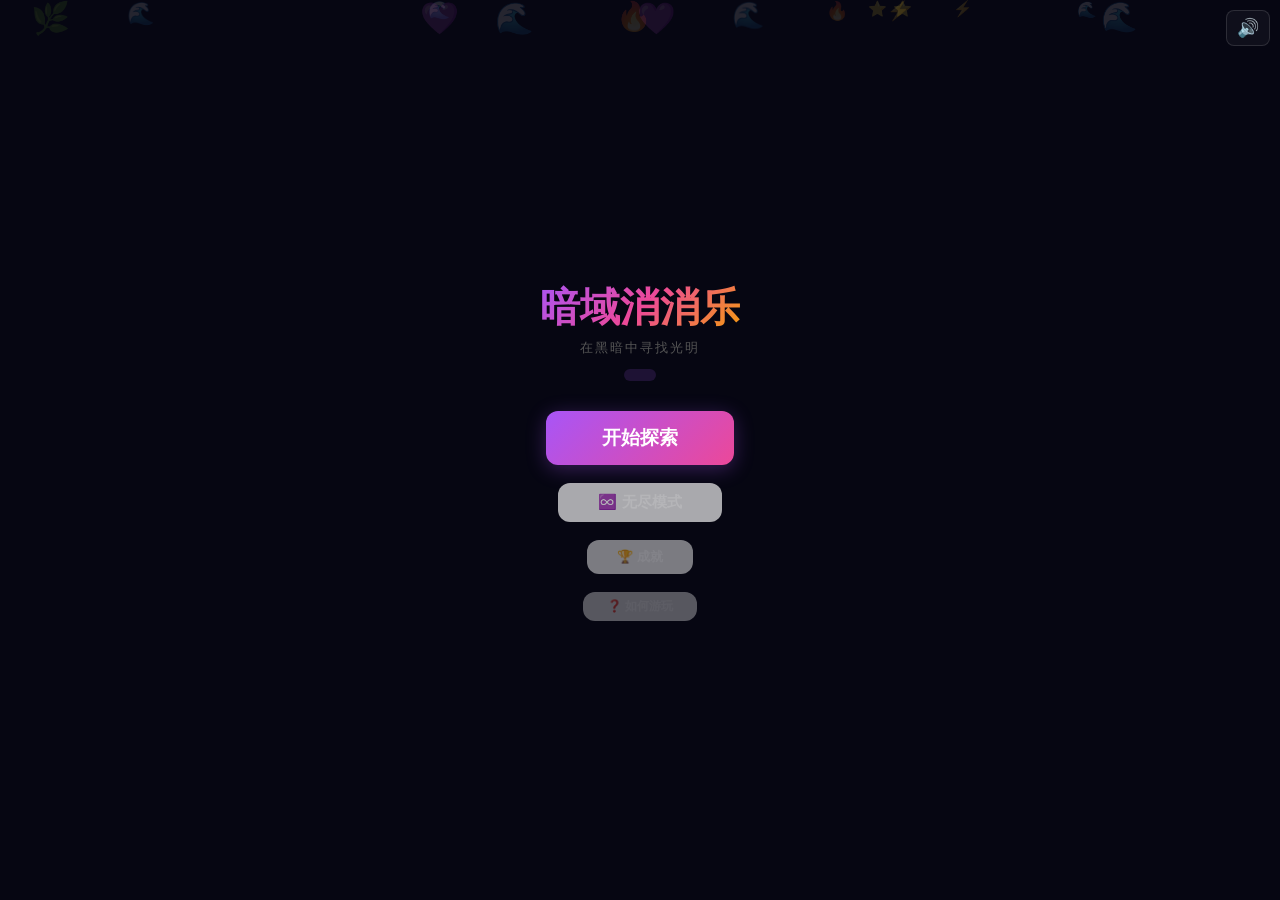
==== commit 330ac2f3: "fix game startup and gameplay bugs" ====
--- a/game.html
+++ b/game.html
@@ -117,6 +117,7 @@
   html+='</div>';
   showOverlay('🏆 成就',`${earned.length}/${ACHIEVEMENTS.length} 已解锁<br>${html}`,[
     {text:'关闭',cls:'btn-secondary',fn:hideOverlay}]);
+}
 
 // ===== 区域主题 =====
 // 每10关一个区域
@@ -217,6 +218,7 @@
 let hintTimer=null,hintCells=null;
 let bgStars=[],screenFlash=0,flashColor='#fff';
 let currentArea=null;
+let canvasEventsBound=false;
 
 // ===== 关卡配置 =====
 function parseCoords(arr){return(arr||[]).map(s=>typeof s==='string'?{r:+s[0],c:+s[1]}:Array.isArray(s)?{r:s[0],c:s[1]}:s)}
@@ -341,16 +343,17 @@
 // ===== 初始化 =====
 function init(){canvas=document.getElementById('game-canvas');ctx=canvas.getContext('2d');
 const maxW=Math.min(window.innerWidth-20,480);cellSize=Math.floor(maxW/COLS);padding=3;
-canvas.width=cellSize*COLS;canvas.height=cellSize*ROWS;initBgStars();level=1;startLevel(level)}
+canvas.width=cellSize*COLS;canvas.height=cellSize*ROWS;bindCanvasEvents();initBgStars();level=1;startLevel(level)}
 
 function initEndless(){canvas=document.getElementById('game-canvas');ctx=canvas.getContext('2d');
 const maxW=Math.min(window.innerWidth-20,480);cellSize=Math.floor(maxW/COLS);padding=3;
-canvas.width=cellSize*COLS;canvas.height=cellSize*ROWS;initBgStars();level=1;startEndlessLevel()}
+canvas.width=cellSize*COLS;canvas.height=cellSize*ROWS;bindCanvasEvents();initBgStars();level=1;startEndlessLevel()}
 
 function startEndlessLevel(){
   initBoard({ice:[],chains:[],stones:[],holes:[],portals:[]});
   score=0;combo=0;selected=null;particles=[];comboTexts=[];floatingTexts=[];hintCells=null;screenFlash=0;
   endlessMovesLeft=30;
+  moves=30;
   currentObj={type:'endless',target:Infinity,gemType:0,icon:'♾️',descFn:t=>'无尽模式',checkFn:()=>false};
   objProgress=0;currentArea=getArea(level);applyTheme(currentArea);
   document.getElementById('obj-icon').textContent='♾️';
@@ -399,11 +402,13 @@
 function isPlayable(r,c){const o=obstacles[r]&&obstacles[r][c];return o&&o.type!==OBS_HOLE&&o.type!==OBS_STONE}
 function isMovable(r,c){return isPlayable(r,c)&&board[r][c]&&!board[r][c].chained}
 function getPortalAt(r,c){for(const p of portals){if(p.from.r===r&&p.from.c===c)return{dir:'out',portal:p};if(p.to.r===r&&p.to.c===c)return{dir:'in',portal:p}}return null}
+function getMovesLeft(){return gameMode===1?endlessMovesLeft:moves}
+function spendMove(){if(gameMode===1)endlessMovesLeft--;else moves--}
 
 // ===== HUD =====
 function updateHUD(){
   document.getElementById('score').textContent=score;
-  document.getElementById('moves').textContent=gameMode===1?moves:moves;
+  document.getElementById('moves').textContent=getMovesLeft();
   document.getElementById('level').textContent=gameMode===1?'∞':level;
   document.getElementById('target').textContent=currentObj?(gameMode===1?'-':currentObj.target):'-'}
 
@@ -548,8 +553,12 @@
   const dr=cell.r-touchStart.r,dc=cell.c-touchStart.c;if(Math.abs(dr)+Math.abs(dc)>=1){let tr=touchStart.r,tc=touchStart.c;if(Math.abs(dr)>Math.abs(dc))tr+=dr>0?1:-1;else tc+=dc>0?1:-1;
     if(tr>=0&&tr<ROWS&&tc>=0&&tc<COLS&&isPlayable(tr,tc)){trySwap(touchStart,{r:tr,c:tc});selected=null;touchStart=null}}}
 function onUp(){touchStart=null}
-canvas.addEventListener('mousedown',onDown);canvas.addEventListener('mousemove',onMove);canvas.addEventListener('mouseup',onUp);
-canvas.addEventListener('touchstart',onDown,{passive:false});canvas.addEventListener('touchmove',onMove,{passive:false});canvas.addEventListener('touchend',onUp);
+function bindCanvasEvents(){
+  if(canvasEventsBound||!canvas)return;
+  canvas.addEventListener('mousedown',onDown);canvas.addEventListener('mousemove',onMove);canvas.addEventListener('mouseup',onUp);
+  canvas.addEventListener('touchstart',onDown,{passive:false});canvas.addEventListener('touchmove',onMove,{passive:false});canvas.addEventListener('touchend',onUp);
+  canvasEventsBound=true;
+}
 
 // ===== 交换 =====
 function swapCells(r1,c1,r2,c2){const t=board[r1][c1];board[r1][c1]=board[r2][c2];board[r2][c2]=t;if(board[r1][c1]){board[r1][c1].x=c1;board[r1][c1].y=r1}if(board[r2][c2]){board[r2][c2].x=c2;board[r2][c2].y=r2}}
@@ -558,9 +567,10 @@
   if(!isMovable(a.r,a.c)||!isMovable(b.r,b.c)){playSound('badswap');return}
   animating=true;swapCells(a.r,a.c,b.r,b.c);playSound('swap');await animSwap(a,b,140);
   const ms=findMatches();if(ms.length===0){swapCells(a.r,a.c,b.r,b.c);playSound('badswap');await animSwap(a,b,140);animating=false;draw();resetHintTimer();return}
-  moves--;combo=0;updateHUD();await processMatches();
+  spendMove();combo=0;updateHUD();await processMatches();
   // 泥沼蔓延 + 炸弹倒计时
   const bombResult=processBombTick();
+  if(bombResult.exploded&&findMatches().length>0)await processMatches();
   processMudSpread();
   if(bombResult.exploded){screenFlash=.4;flashColor='#ff4400';screenShake()}
   checkState();animating=false;draw();resetHintTimer()}
@@ -640,29 +650,94 @@
 
 // ===== 障碍处理 =====
 function processAdjacentObstacles(matchCells){
-  let cleared=0;const checked=new Set();
+  let cleared=0;
+  const checked=new Set();
   for(const m of matchCells){
-    for(const[nr,nc]of[[m.r-1,m.c],[m.r+1,m.c],[m.r,m.c-1],[m.r,m.c+1]]){
-      if(nr<0||nr>=ROWS||nc<0||nc>=COLS)continue;const key=`${nr},${nc}`;if(checked.has(key))continue;checked.add(key);
-      const o=obstacles[nr][nc];if(o.type===OBS_ICE){o.layers--;const cx=nc*cellSize+cellSize/2,cy=nr*cellSize+cellSize/2;spawnParticles(cx,cy,'#a8d8ea',6);playSound('ice');
-        if(o.layers<=0){o.type=OBS_NONE;cleared++;addFloatingText('🧊碎!',cx,cy,'#a8d8ea',14)}}
-      if(o.type===OBS_MUD){o.type=OBS_NONE;cleared++;const cx=nc*cellSize+cellSize/2,cy=nr*cellSize+cellSize/2;spawnParticles(cx,cy,'#5a4530',5);playSound('mud');addFloatingText('泥沼清除!',cx,cy,'#8a7550',13)}}}
-    if(board[m.r][m.c]&&board[m.r][m.c].chained){board[m.r][m.c].chained=false;const cx=m.c*cellSize+cellSize/2,cy=m.r*cellSize+cellSize/2;spawnParticles(cx,cy,'#c8a060',8);playSound('chain');cleared++;addFloatingText('⛓碎!',cx,cy,'#c8a060',14)}}
-  return cleared}
+    for(const [nr,nc] of [[m.r-1,m.c],[m.r+1,m.c],[m.r,m.c-1],[m.r,m.c+1]]){
+      if(nr<0||nr>=ROWS||nc<0||nc>=COLS)continue;
+      const key=`${nr},${nc}`;
+      if(checked.has(key))continue;
+      checked.add(key);
+      const o=obstacles[nr][nc];
+      const cx=nc*cellSize+cellSize/2;
+      const cy=nr*cellSize+cellSize/2;
+      if(o.type===OBS_ICE){
+        o.layers--;
+        spawnParticles(cx,cy,'#a8d8ea',6);
+        playSound('ice');
+        if(o.layers<=0){
+          o.type=OBS_NONE;
+          cleared++;
+          addFloatingText('冰块破碎!',cx,cy,'#a8d8ea',14);
+        }
+      }
+      if(o.type===OBS_MUD){
+        o.type=OBS_NONE;
+        cleared++;
+        spawnParticles(cx,cy,'#5a4530',5);
+        playSound('mud');
+        addFloatingText('泥沼清除!',cx,cy,'#8a7550',13);
+      }
+    }
+    if(board[m.r][m.c]&&board[m.r][m.c].chained){
+      const cx=m.c*cellSize+cellSize/2;
+      const cy=m.r*cellSize+cellSize/2;
+      board[m.r][m.c].chained=false;
+      spawnParticles(cx,cy,'#c8a060',8);
+      playSound('chain');
+      cleared++;
+      addFloatingText('锁链破碎!',cx,cy,'#c8a060',14);
+    }
+  }
+  return cleared;
+}
 
 function processSpecialObstacles(sp){
-  let cleared=0;const affected=[];
+  let cleared=0;
+  const affected=[];
   if(sp.special===SPECIAL_LINE_H)for(let c=0;c<COLS;c++)affected.push({r:sp.r,c});
   else if(sp.special===SPECIAL_LINE_V)for(let r=0;r<ROWS;r++)affected.push({r,c:sp.c});
   else if(sp.special===SPECIAL_BOMB)for(let dr=-1;dr<=1;dr++)for(let dc=-1;dc<=1;dc++){const r=sp.r+dr,c=sp.c+dc;if(r>=0&&r<ROWS&&c>=0&&c<COLS)affected.push({r,c})}
   else if(sp.special===SPECIAL_RAINBOW)for(let r=0;r<ROWS;r++)for(let c=0;c<COLS;c++)affected.push({r,c});
-  for(const{r,c}of affected){const o=obstacles[r][c];
-    if(o.type===OBS_STONE){o.type=OBS_NONE;cleared++;const cx=c*cellSize+cellSize/2,cy=r*cellSize+cellSize/2;spawnParticles(cx,cy,'#888',10);playSound('stone');addFloatingText('🪨碎!',cx,cy,'#aaa',14)}
-    if(o.type===OBS_ICE){o.layers--;const cx=c*cellSize+cellSize/2,cy=r*cellSize+cellSize/2;spawnParticles(cx,cy,'#a8d8ea',5);playSound('ice');if(o.layers<=0){o.type=OBS_NONE;cleared++}}
-    if(o.type===OBS_MUD){o.type=OBS_NONE;cleared++;const cx=c*cellSize+cellSize/2,cy=r*cellSize+cellSize/2;spawnParticles(cx,cy,'#5a4530',5);playSound('mud')}
-    if(o.type===OBS_BOMB){o.type=OBS_NONE;cleared++;const cx=c*cellSize+cellSize/2,cy=r*cellSize+cellSize/2;spawnParticles(cx,cy,'#ff4400',8);playSound('bomb');addFloatingText('💣拆除!',cx,cy,'#ff8800',13)}
-    if(board[r][c]&&board[r][c].chained){board[r][c].chained=false;cleared++;spawnParticles(c*cellSize+cellSize/2,r*cellSize+cellSize/2,'#c8a060',6);playSound('chain')}}
-  return cleared}
+  for(const {r,c} of affected){
+    const o=obstacles[r][c];
+    const cx=c*cellSize+cellSize/2;
+    const cy=r*cellSize+cellSize/2;
+    if(o.type===OBS_STONE){
+      o.type=OBS_NONE;
+      cleared++;
+      spawnParticles(cx,cy,'#888',10);
+      playSound('stone');
+      addFloatingText('石头粉碎!',cx,cy,'#aaa',14);
+    }
+    if(o.type===OBS_ICE){
+      o.layers--;
+      spawnParticles(cx,cy,'#a8d8ea',5);
+      playSound('ice');
+      if(o.layers<=0){o.type=OBS_NONE;cleared++}
+    }
+    if(o.type===OBS_MUD){
+      o.type=OBS_NONE;
+      cleared++;
+      spawnParticles(cx,cy,'#5a4530',5);
+      playSound('mud');
+    }
+    if(o.type===OBS_BOMB){
+      o.type=OBS_NONE;
+      cleared++;
+      spawnParticles(cx,cy,'#ff4400',8);
+      playSound('bomb');
+      addFloatingText('炸弹拆除!',cx,cy,'#ff8800',13);
+    }
+    if(board[r][c]&&board[r][c].chained){
+      board[r][c].chained=false;
+      cleared++;
+      spawnParticles(cx,cy,'#c8a060',6);
+      playSound('chain');
+    }
+  }
+  return cleared;
+}
 
 // ===== 传送门下落处理 =====
 function applyGravityWithPortals(){
@@ -792,7 +867,7 @@
 // ===== 游戏状态 =====
 function checkState(){
   if(gameMode===1){// 无尽模式
-    if(moves<=0){
+    if(endlessMovesLeft<=0){
       playSound('lose');
       if(score>saveData.endlessBest)saveData.endlessBest=score;
       saveData.totalScore+=score;saveData.gamesPlayed++;saveGame(saveData);
@@ -835,10 +910,23 @@
     if(r<ROWS-1&&isMovable(r+1,c)){swapCells(r,c,r+1,c);const ok=findMatches().length>0;swapCells(r,c,r+1,c);if(ok)return true}}return false}
 
 function shuffleBoard(){
-  const ts=[];for(let r=0;r<ROWS;r++)for(let c=0;c<COLS;c++)if(board[r][c]&&!board[r][c].chained)ts.push(board[r][c].type);
-  for(let i=ts.length-1;i>0;i--){const j=randInt(0,i);[ts[i],ts[j]]=[ts[j],ts[i]]}
-  let x=0;for(let r=0;r<ROWS;r++)for(let c=0;c<COLS;c++)if(board[r][c]&&!board[r][c].chained)board[r][c].type=ts[x++];
-  if(findMatches().length>0||!hasValid())for(let r=0;r<ROWS;r++)for(let c=0;c<COLS;c++){if(board[r][c]&&!board[r][c].chained){let t;do{t=randInt(0,GEM_TYPES.length-1)}while(wouldMatch(r,c,t));board[r][c].type=t}}}
+  const movableCells=[];const originalTypes=[];
+  for(let r=0;r<ROWS;r++)for(let c=0;c<COLS;c++)if(board[r][c]&&!board[r][c].chained){movableCells.push({r,c});originalTypes.push(board[r][c].type)}
+  if(!movableCells.length)return;
+  for(let attempt=0;attempt<60;attempt++){
+    const ts=[...originalTypes];
+    for(let i=ts.length-1;i>0;i--){const j=randInt(0,i);[ts[i],ts[j]]=[ts[j],ts[i]]}
+    for(let i=0;i<movableCells.length;i++){const cell=movableCells[i];board[cell.r][cell.c].type=ts[i]}
+    if(findMatches().length===0&&hasValid())return;
+  }
+  for(let attempt=0;attempt<120;attempt++){
+    for(const cell of movableCells){
+      let t,guard=0;
+      do{t=randInt(0,GEM_TYPES.length-1);guard++}while(wouldMatch(cell.r,cell.c,t)&&guard<20);
+      board[cell.r][cell.c].type=t;
+    }
+    if(findMatches().length===0&&hasValid())return;
+  }}
 
 // ===== 弹窗 =====
 function showOverlay(title,msg,buttons){
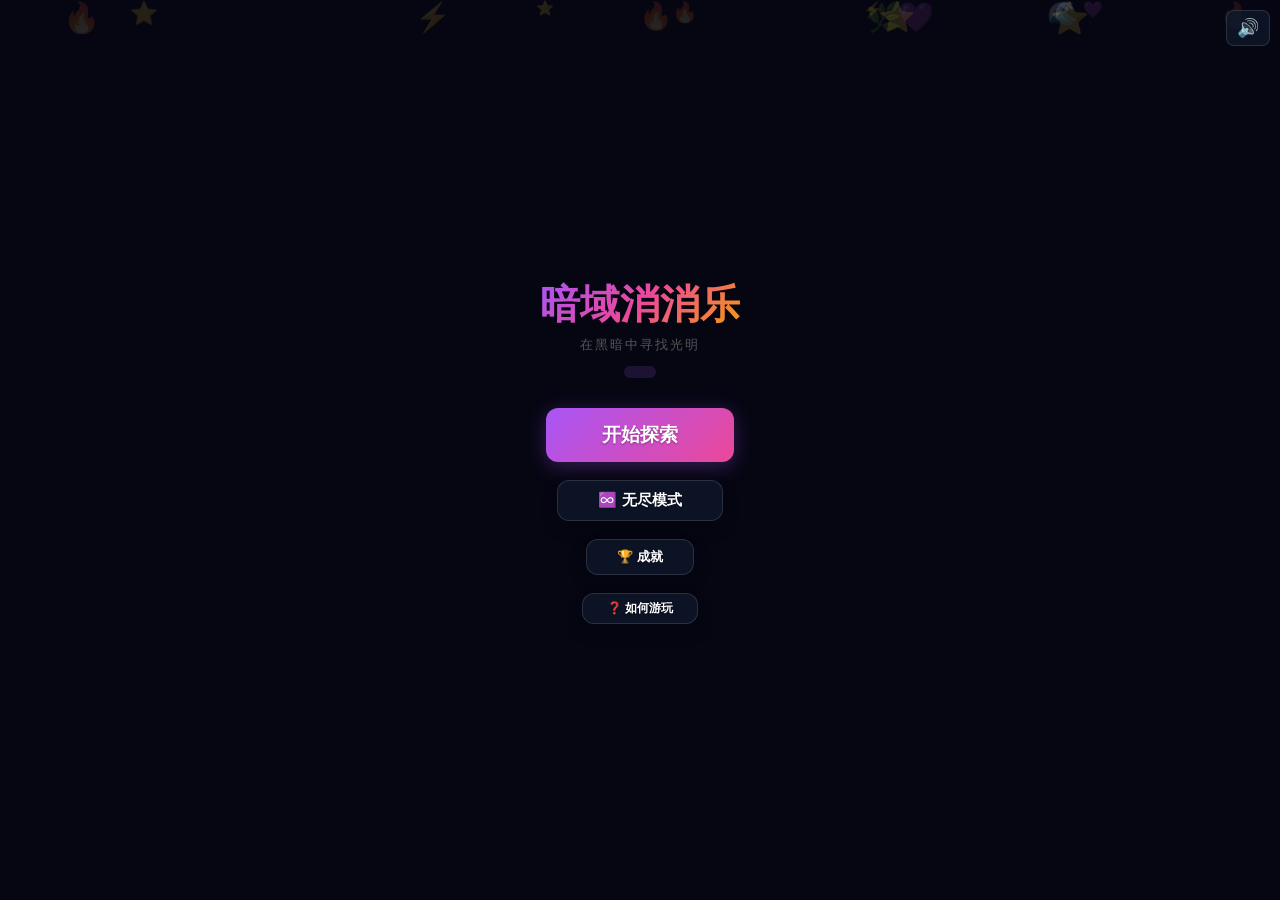
==== commit d9be0af2: "更新" ====
--- a/game.html
+++ b/game.html
@@ -8,11 +8,18 @@
 *{margin:0;padding:0;box-sizing:border-box}
 body{background:#060612;display:flex;justify-content:center;align-items:center;min-height:100vh;font-family:'PingFang SC','Microsoft YaHei',sans-serif;user-select:none;-webkit-user-select:none;overflow:hidden}
 #ui{display:flex;flex-direction:column;align-items:center;gap:6px;width:100%;max-width:480px;padding:10px}
-#hud{display:grid;grid-template-columns:repeat(4,1fr);width:100%;padding:8px 4px;border-radius:12px;color:#fff;font-size:14px;font-weight:bold;text-align:center}
+#hud{display:grid;grid-template-columns:repeat(4,1fr);width:100%;padding:10px 6px;border-radius:12px;color:#fff;font-size:14px;font-weight:bold;text-align:center;border:1px solid rgba(255,255,255,.08);box-shadow:0 10px 24px rgba(0,0,0,.18)}
 #hud .hud-item{display:flex;flex-direction:column;align-items:center;gap:1px}
-#hud .hud-label{font-size:10px;letter-spacing:.5px}
-#hud .hud-value{font-size:16px}
-#obj-bar{width:100%;display:flex;align-items:center;gap:6px;padding:4px 10px;font-size:12px;border-radius:8px}
+#hud .hud-label{font-size:10px;letter-spacing:.5px;text-shadow:0 1px 2px rgba(0,0,0,.45)}
+#hud .hud-value{font-size:17px;text-shadow:0 1px 2px rgba(0,0,0,.45)}
+#top-actions{width:100%;display:flex;align-items:center;justify-content:space-between;gap:10px}
+#timer-pill{display:flex;align-items:center;gap:8px;padding:8px 14px;border-radius:999px;background:rgba(255,255,255,.1);color:#fff;font-size:13px;font-weight:bold;min-width:118px;justify-content:center;border:1px solid rgba(255,255,255,.14);box-shadow:0 8px 18px rgba(0,0,0,.18)}
+#timer-pill.is-endless{opacity:.75}
+#timer-pill.is-warning{background:rgba(255,92,92,.18);border-color:rgba(255,120,120,.45);color:#ffe3e3}
+.hud-action-btn{padding:9px 16px;border:none;border-radius:999px;font-size:13px;font-weight:bold;cursor:pointer;color:#fff;background:linear-gradient(135deg,#ef4444,#b91c1c);box-shadow:0 10px 24px rgba(0,0,0,.18);transition:transform .12s,filter .12s}
+.hud-action-btn:hover{filter:brightness(1.06)}
+.hud-action-btn:active{transform:scale(.96)}
+#obj-bar{width:100%;display:flex;align-items:center;gap:6px;padding:7px 12px;font-size:12px;border-radius:10px;border:1px solid rgba(255,255,255,.08);box-shadow:0 10px 24px rgba(0,0,0,.14)}
 #obj-bar .obj-icon{font-size:16px}
 #score-bar-wrap{width:100%;height:5px;border-radius:3px;overflow:hidden}
 #score-bar{height:100%;width:0%;border-radius:3px;transition:width .3s ease}
@@ -25,20 +32,23 @@
 @keyframes fadeIn{from{opacity:0;transform:translateY(16px) scale(.97)}to{opacity:1;transform:translateY(0) scale(1)}}
 #overlay-content h2{font-size:30px;margin-bottom:6px}
 #overlay-content p{font-size:15px;margin-bottom:14px;line-height:1.6}
-.overlay-btn{padding:11px 36px;font-size:15px;border:none;border-radius:10px;color:#fff;cursor:pointer;font-weight:bold;margin:4px;transition:transform .12s}
+.overlay-btn{padding:11px 36px;font-size:15px;border:none;border-radius:10px;color:#fff;cursor:pointer;font-weight:bold;margin:4px;transition:transform .12s,filter .12s;box-shadow:0 12px 26px rgba(0,0,0,.18)}
 .overlay-btn:active{transform:scale(.93)}
 #start-screen{position:fixed;top:0;left:0;right:0;bottom:0;background:#060612;display:flex;flex-direction:column;justify-content:center;align-items:center;z-index:200;color:#fff}
 #start-screen.hidden{display:none}
 #start-screen h1{font-size:40px;margin-bottom:4px}
 #start-screen .subtitle{font-size:13px;margin-bottom:12px;letter-spacing:2px}
 #start-screen .record{font-size:12px;margin-bottom:30px;padding:6px 16px;border-radius:8px}
-.start-btn{padding:14px 56px;font-size:19px;border:none;border-radius:12px;color:#fff;cursor:pointer;font-weight:bold;transition:transform .12s,box-shadow .15s}
+.start-btn{padding:14px 56px;font-size:19px;border:none;border-radius:12px;color:#fff;cursor:pointer;font-weight:bold;transition:transform .12s,box-shadow .15s,filter .12s;text-shadow:0 1px 2px rgba(0,0,0,.35)}
+.start-btn:hover{filter:brightness(1.06)}
 .start-btn:active{transform:scale(.94)}
 .start-particles{position:absolute;top:0;left:0;right:0;bottom:0;overflow:hidden;pointer-events:none}
 .particle-bg{position:absolute;opacity:.12;animation:floatUp linear infinite}
 @keyframes floatUp{0%{transform:translateY(100vh) scale(.5);opacity:0}10%{opacity:.12}90%{opacity:.12}100%{transform:translateY(-10vh) scale(1);opacity:0}}
 #sound-toggle{position:fixed;top:10px;right:10px;z-index:300;border-radius:8px;font-size:18px;padding:6px 10px;cursor:pointer}
+#ad-banner{background:rgba(0,0,0,.3);border-radius:8px;overflow:hidden;display:none}
 </style>
+<script async src="https://pagead2.googlesyndication.com/pagead/js/adsbygoogle.js?client=ca-pub-XXXXXXXXXXXXXXXX" crossorigin="anonymous"></script>
 </head>
 <body>
 
@@ -51,11 +61,11 @@
   <p class="record" id="record-text"></p>
   <button class="start-btn" id="start-btn" onclick="startGame()">开始探索</button>
   <br>
-  <button class="start-btn" id="endless-btn" onclick="startEndless()" style="font-size:15px;padding:10px 40px;opacity:.7">♾️ 无尽模式</button>
+  <button class="start-btn" id="endless-btn" onclick="startEndless()" style="font-size:15px;padding:10px 40px">♾️ 无尽模式</button>
   <br>
-  <button class="start-btn" onclick="showAchievements()" style="font-size:13px;padding:8px 30px;opacity:.5">🏆 成就</button>
+  <button class="start-btn" onclick="showAchievements()" style="font-size:13px;padding:8px 30px">🏆 成就</button>
   <br>
-  <button class="start-btn" onclick="showTutorial(()=>{})" style="font-size:12px;padding:6px 24px;opacity:.35">❓ 如何游玩</button>
+  <button class="start-btn" onclick="showTutorial(()=>{})" style="font-size:12px;padding:6px 24px">❓ 如何游玩</button>
 </div>
 
 <div id="ui" style="display:none">
@@ -65,9 +75,16 @@
     <div class="hud-item"><span class="hud-label">步数</span><span class="hud-value" id="moves">30</span></div>
     <div class="hud-item"><span class="hud-label">关卡</span><span class="hud-value" id="level">1</span></div>
   </div>
+  <div id="top-actions">
+    <div id="timer-pill"><span id="timer-label">⏱</span><span id="timer-value">01:00</span></div>
+    <button id="exit-level-btn" class="hud-action-btn" onclick="confirmExitLevel()">退出关卡</button>
+  </div>
   <div id="obj-bar"><span class="obj-icon" id="obj-icon">🎯</span><span id="obj-text">加载中...</span><span class="obj-progress" id="obj-progress"></span></div>
   <div id="score-bar-wrap"><div id="score-bar"></div></div>
   <canvas id="game-canvas"></canvas>
+  <div id="ad-banner" style="width:100%;max-width:480px;min-height:50px;text-align:center;margin-top:6px">
+    <ins class="adsbygoogle" style="display:inline-block;width:320px;height:50px" data-ad-client="ca-pub-XXXXXXXXXXXXXXXX" data-ad-slot="BANNER_SLOT_ID"></ins>
+  </div>
   <div id="overlay" class="hidden">
     <div id="overlay-content">
       <h2 id="overlay-title"></h2>
@@ -78,6 +95,36 @@
 </div>
 
 <script>
+// ===== 广告系统 =====
+const AD_CONFIG={pubId:'ca-pub-XXXXXXXXXXXXXXXX',bannerSlot:'BANNER_SLOT_ID',interstitialSlot:'INTERSTITIAL_SLOT_ID',interstitialFreq:3,rewardMoves:5};
+const AdManager={
+  bannerLoaded:false,levelsCompleted:0,hasUsedReward:false,
+  init(){try{(window.adsbygoogle=window.adsbygoogle||[]).push({});this.bannerLoaded=true}catch(e){}},
+  showBanner(){const el=document.getElementById('ad-banner');if(el)el.style.display='block'},
+  hideBanner(){const el=document.getElementById('ad-banner');if(el)el.style.display='none'},
+  shouldShowInterstitial(){this.levelsCompleted++;return this.levelsCompleted%AD_CONFIG.interstitialFreq===0},
+  showInterstitial(onDone){
+    const d=document.createElement('div');d.id='ad-interstitial';
+    d.style.cssText='position:fixed;top:0;left:0;right:0;bottom:0;z-index:500;background:rgba(0,0,0,.92);display:flex;flex-direction:column;justify-content:center;align-items:center';
+    d.innerHTML=`<ins class="adsbygoogle" style="display:inline-block;width:300px;height:250px" data-ad-client="${AD_CONFIG.pubId}" data-ad-slot="${AD_CONFIG.interstitialSlot}"></ins><button style="margin-top:16px;padding:10px 30px;font-size:15px;border:none;border-radius:8px;background:#a855f7;color:#fff;cursor:pointer">继续游戏</button>`;
+    document.body.appendChild(d);
+    try{(window.adsbygoogle=window.adsbygoogle||[]).push({})}catch(e){}
+    d.querySelector('button').onclick=()=>{clearTimeout(t);d.remove();onDone()};
+    const t=setTimeout(()=>{d.remove();onDone()},5000);
+  },
+  canShowRewarded(){return!this.hasUsedReward},
+  showRewarded(onReward){
+    const d=document.createElement('div');d.id='ad-rewarded';
+    d.style.cssText='position:fixed;top:0;left:0;right:0;bottom:0;z-index:500;background:rgba(0,0,0,.95);display:flex;flex-direction:column;justify-content:center;align-items:center;color:#fff';
+    let cd=5;
+    d.innerHTML=`<p style="font-size:14px;margin-bottom:10px">广告播放中...</p><p id="ad-rewarded-timer" style="font-size:28px;font-weight:bold">${cd}</p><p style="font-size:12px;margin-top:10px;opacity:.5">观看完毕即可获得+${AD_CONFIG.rewardMoves}步</p>`;
+    document.body.appendChild(d);
+    const iv=setInterval(()=>{cd--;const el=document.getElementById('ad-rewarded-timer');if(el)el.textContent=cd;
+      if(cd<=0){clearInterval(iv);d.remove();this.hasUsedReward=true;onReward()}},1000);
+  },
+  reset(){this.hasUsedReward=false;this.levelsCompleted=0}
+};
+
 // ===== 存档系统 =====
 const SAVE_KEY='anyu_save_v2';
 function defaultSave(){return{maxLevel:1,totalScore:0,totalGems:0,totalCombos:0,maxCombo:0,achievements:[],tutorialDone:false,gamesPlayed:0,endlessBest:0}}
@@ -155,14 +202,20 @@
   document.getElementById('subtitle-text').style.color=area.subtitleColor;
   const rec=document.getElementById('record-text');
   rec.style.background=area.recordBg;rec.style.color=area.recordColor;
-  const sb=document.getElementById('start-btn');
-  sb.style.background=area.btnGrad;sb.style.boxShadow=`0 4px 20px ${area.btnShadow}`;
+  document.querySelectorAll('.start-btn').forEach((btn,idx)=>{
+    btn.style.background=idx===0?area.btnGrad:'rgba(15,23,42,.84)';
+    btn.style.border=idx===0?'none':`1px solid ${area.btnSecBorder}`;
+    btn.style.boxShadow=idx===0?`0 4px 20px ${area.btnShadow}`:'0 8px 18px rgba(0,0,0,.16)';
+    btn.style.color='#fff';
+  });
   const st=document.getElementById('sound-toggle');
-  st.style.background=area.objBarBg;st.style.border=`1px solid ${area.btnSecBorder}`;st.style.color=area.labelColor;
+  st.style.background='rgba(15,23,42,.84)';st.style.border=`1px solid ${area.btnSecBorder}`;st.style.color='#fff';
+  const timer=document.getElementById('timer-pill');
+  if(timer){timer.style.color='#fff'}
   // 按钮
   document.querySelectorAll('.overlay-btn').forEach(b=>{
-    if(b.classList.contains('btn-primary')){b.style.background=area.btnGrad}
-    else{b.style.background=area.btnSecBg;b.style.border=`1px solid ${area.btnSecBorder}`}
+    if(b.classList.contains('btn-primary')){b.style.background=area.btnGrad;b.style.color='#fff'}
+    else{b.style.background='rgba(15,23,42,.84)';b.style.border=`1px solid ${area.btnSecBorder}`;b.style.color='#fff'}
   });
   // 星星
   document.querySelectorAll('.star-char').forEach(e=>e.style.color=area.starColor);
@@ -195,13 +248,13 @@
 // ===== 常量 =====
 const COLS=8,ROWS=8;
 const GEM_TYPES=[
-  {emoji:'🔥',name:'火焰',color:'#ff4757'},
-  {emoji:'💎',name:'水晶',color:'#2ed573'},
-  {emoji:'⚡',name:'雷电',color:'#ffa502'},
-  {emoji:'🌿',name:'暗藤',color:'#1e90ff'},
-  {emoji:'💜',name:'魔晶',color:'#a55eea'},
-  {emoji:'⭐',name:'星辉',color:'#ff6348'},
-  {emoji:'🌊',name:'深渊',color:'#00d2d3'}
+  {emoji:'🔥',name:'火焰',color:'#ff5a5f'},
+  {emoji:'💎',name:'水晶',color:'#2ecc71'},
+  {emoji:'⚡',name:'雷电',color:'#f5b700'},
+  {emoji:'🌿',name:'暗藤',color:'#3b82f6'},
+  {emoji:'💜',name:'魔晶',color:'#8b5cf6'},
+  {emoji:'⭐',name:'星辉',color:'#ff8c42'},
+  {emoji:'🌊',name:'深渊',color:'#06b6d4'}
 ];
 const SPECIAL_NONE=0,SPECIAL_LINE_H=1,SPECIAL_LINE_V=2,SPECIAL_BOMB=3,SPECIAL_RAINBOW=4;
 const SPECIAL_COLORS={[SPECIAL_LINE_H]:'#ff00ff',[SPECIAL_LINE_V]:'#00ffff',[SPECIAL_BOMB]:'#ffaa00',[SPECIAL_RAINBOW]:'#ffffff'};
@@ -219,6 +272,9 @@
 let bgStars=[],screenFlash=0,flashColor='#fff';
 let currentArea=null;
 let canvasEventsBound=false;
+let levelTimer=null;
+let levelTimeLimit=60;
+let levelTimeLeft=60;
 
 // ===== 关卡配置 =====
 function parseCoords(arr){return(arr||[]).map(s=>typeof s==='string'?{r:+s[0],c:+s[1]}:Array.isArray(s)?{r:s[0],c:s[1]}:s)}
@@ -312,10 +368,12 @@
 
 function startGame(){
   gameMode=0;document.getElementById('start-screen').classList.add('hidden');document.getElementById('ui').style.display='flex';
+  AdManager.showBanner();AdManager.reset();
   if(!saveData.tutorialDone){showTutorial(()=>{saveData.tutorialDone=true;saveGame(saveData);init()})}
   else init();
 }
 function startEndless(){gameMode=1;document.getElementById('start-screen').classList.add('hidden');document.getElementById('ui').style.display='flex';
+  AdManager.showBanner();AdManager.reset();
   if(!saveData.tutorialDone){showTutorial(()=>{saveData.tutorialDone=true;saveGame(saveData);initEndless()})}
   else initEndless();
 }
@@ -342,11 +400,11 @@
 
 // ===== 初始化 =====
 function init(){canvas=document.getElementById('game-canvas');ctx=canvas.getContext('2d');
-const maxW=Math.min(window.innerWidth-20,480);cellSize=Math.floor(maxW/COLS);padding=3;
+const maxW=Math.min(window.innerWidth-20,480);const maxH=Math.floor((window.innerHeight-160)/ROWS);cellSize=Math.min(Math.floor(maxW/COLS),maxH);padding=3;
 canvas.width=cellSize*COLS;canvas.height=cellSize*ROWS;bindCanvasEvents();initBgStars();level=1;startLevel(level)}
 
 function initEndless(){canvas=document.getElementById('game-canvas');ctx=canvas.getContext('2d');
-const maxW=Math.min(window.innerWidth-20,480);cellSize=Math.floor(maxW/COLS);padding=3;
+const maxW=Math.min(window.innerWidth-20,480);const maxH=Math.floor((window.innerHeight-160)/ROWS);cellSize=Math.min(Math.floor(maxW/COLS),maxH);padding=3;
 canvas.width=cellSize*COLS;canvas.height=cellSize*ROWS;bindCanvasEvents();initBgStars();level=1;startEndlessLevel()}
 
 function startEndlessLevel(){
@@ -357,10 +415,10 @@
   currentObj={type:'endless',target:Infinity,gemType:0,icon:'♾️',descFn:t=>'无尽模式',checkFn:()=>false};
   objProgress=0;currentArea=getArea(level);applyTheme(currentArea);
   document.getElementById('obj-icon').textContent='♾️';
-  document.getElementById('obj-text').textContent='无尽模式 — 消除越多越好';
+  document.getElementById('obj-text').textContent='无尽模式 - 消除越多越好';
   document.getElementById('obj-progress').textContent=`分数: ${score}`;
   document.getElementById('score-bar').style.width='0%';
-  resetHintTimer();updateHUD();hideOverlay();draw();
+  clearLevelTimer();resetHintTimer();updateHUD();hideOverlay();draw();
 }
 
 function startLevel(lv){
@@ -368,7 +426,7 @@
   score=0;combo=0;selected=null;particles=[];comboTexts=[];floatingTexts=[];hintCells=null;screenFlash=0;
   moves=cfg.moves;setupObjective(cfg);
   currentArea=getArea(lv);applyTheme(currentArea);
-  resetHintTimer();updateHUD();updateObjDisplay();hideOverlay();draw();
+  resetHintTimer();updateHUD();updateObjDisplay();startLevelTimer();hideOverlay();draw();
 }
 
 function initBgStars(){bgStars=[];for(let i=0;i<25;i++)bgStars.push({x:Math.random()*480,y:Math.random()*480,r:Math.random()*1.2+.3,a:Math.random(),phase:Math.random()*Math.PI*2})}
@@ -404,13 +462,79 @@
 function getPortalAt(r,c){for(const p of portals){if(p.from.r===r&&p.from.c===c)return{dir:'out',portal:p};if(p.to.r===r&&p.to.c===c)return{dir:'in',portal:p}}return null}
 function getMovesLeft(){return gameMode===1?endlessMovesLeft:moves}
 function spendMove(){if(gameMode===1)endlessMovesLeft--;else moves--}
+function formatTime(sec){const safe=Math.max(0,sec|0);const m=Math.floor(safe/60);const s=safe%60;return `${String(m).padStart(2,'0')}:${String(s).padStart(2,'0')}`}
+function clearLevelTimer(){if(levelTimer){clearInterval(levelTimer);levelTimer=null}}
+function updateTimerUI(){
+  const timer=document.getElementById('timer-pill');
+  const value=document.getElementById('timer-value');
+  if(!timer||!value)return;
+  timer.classList.remove('is-warning','is-endless');
+  if(gameMode===1){
+    value.textContent='∞';
+    timer.classList.add('is-endless');
+    return;
+  }
+  value.textContent=formatTime(levelTimeLeft);
+  if(levelTimeLeft<=15)timer.classList.add('is-warning');
+}
+function startLevelTimer(){
+  clearLevelTimer();
+  if(gameMode===1){updateTimerUI();return}
+  levelTimeLeft=levelTimeLimit;
+  updateTimerUI();
+  levelTimer=setInterval(()=>{
+    if(animating)return;
+    levelTimeLeft--;
+    updateTimerUI();
+    if(levelTimeLeft<=0){
+      clearLevelTimer();
+      levelTimeLeft=0;
+      updateTimerUI();
+      checkState();
+    }
+  },1000);
+}
+function continueRegularLevel(){
+  moves=Math.max(moves,AD_CONFIG.rewardMoves);
+  if(levelTimeLeft<=0){
+    levelTimeLeft=15;
+    levelTimer=setInterval(()=>{
+      if(animating)return;
+      levelTimeLeft--;
+      updateTimerUI();
+      if(levelTimeLeft<=0){
+        clearLevelTimer();
+        levelTimeLeft=0;
+        updateTimerUI();
+        checkState();
+      }
+    },1000);
+  }
+  updateHUD();
+  draw();
+}
+function returnToHome(){
+  clearLevelTimer();
+  AdManager.hideBanner();
+  document.getElementById('ui').style.display='none';
+  document.getElementById('start-screen').classList.remove('hidden');
+  updateStartScreen();
+}
+function confirmExitLevel(){
+  if(document.getElementById('ui').style.display==='none')return;
+  showOverlay('退出当前关卡？','退出后本关进度不会保留。',[
+    {text:'继续游戏',cls:'btn-secondary',fn:hideOverlay},
+    {text:'退出关卡',cls:'btn-primary',fn:()=>{hideOverlay();returnToHome();}}
+  ]);
+}
 
 // ===== HUD =====
 function updateHUD(){
   document.getElementById('score').textContent=score;
   document.getElementById('moves').textContent=getMovesLeft();
   document.getElementById('level').textContent=gameMode===1?'∞':level;
-  document.getElementById('target').textContent=currentObj?(gameMode===1?'-':currentObj.target):'-'}
+  document.getElementById('target').textContent=currentObj?(gameMode===1?'-':currentObj.target):'-';
+  updateTimerUI()}
 
 // ===== 提示 =====
 function resetHintTimer(){clearTimeout(hintTimer);hintCells=null;hintTimer=setTimeout(showHint,4000)}
@@ -868,20 +992,23 @@
 function checkState(){
   if(gameMode===1){// 无尽模式
     if(endlessMovesLeft<=0){
+      clearLevelTimer();
       playSound('lose');
       if(score>saveData.endlessBest)saveData.endlessBest=score;
       saveData.totalScore+=score;saveData.gamesPlayed++;saveGame(saveData);
       const newAch=checkAchievements();
       let achMsg='';if(newAch.length>0)achMsg='<br><span style="font-size:12px;color:#ffd700">🏆 新成就: '+newAch.map(a=>a.name).join(', ')+'</span>';
       showOverlay('♾️ 无尽结束',`最终得分: ${score}${achMsg}`,[
+        AdManager.canShowRewarded()?{text:`🎬 看广告 +${AD_CONFIG.rewardMoves}步`,cls:'btn-primary',fn:()=>{hideOverlay();AdManager.showRewarded(()=>{endlessMovesLeft=AD_CONFIG.rewardMoves;moves=AD_CONFIG.rewardMoves;updateHUD();draw()})}}:null,
         {text:'再来一局',cls:'btn-primary',fn:()=>startEndlessLevel()},
-        {text:'返回主页',cls:'btn-secondary',fn:()=>{document.getElementById('ui').style.display='none';document.getElementById('start-screen').classList.remove('hidden');updateStartScreen()}}
-      ]);return}
+        {text:'返回主页',cls:'btn-secondary',fn:returnToHome}
+      ].filter(Boolean));return}
     // 更新无尽模式分数显示
     document.getElementById('obj-progress').textContent=`分数: ${score}`;
     if(!hasValid()){shuffleBoard()}return;
   }
   if(isObjComplete()){playSound('win');
+    clearLevelTimer();
     if(level>saveData.maxLevel)saveData.maxLevel=level;
     saveData.totalScore+=score;saveData.gamesPlayed++;saveGame(saveData);
     const newAch=checkAchievements();
@@ -890,9 +1017,10 @@
     if(newAch.length>0)achMsg='<br><br><span style="font-size:12px;color:#ffd700">🏆 新成就: '+newAch.map(a=>a.name).join(', ')+'</span>';
     // 关卡过渡动画
     showLevelTransition(level,stars,()=>{level++;startLevel(level)},achMsg);return}
-  if(moves<=0){playSound('lose');showOverlay('💀 游戏结束',`得分: ${score}<br>到达第 ${level} 关`,[
+  if(moves<=0||levelTimeLeft<=0){clearLevelTimer();playSound('lose');showOverlay(levelTimeLeft<=0?'⏰ 时间到':'💀 游戏结束',`得分: ${score}<br>到达第 ${level} 关`,[
+    AdManager.canShowRewarded()?{text:`🎬 看广告继续`,cls:'btn-primary',fn:()=>{hideOverlay();AdManager.showRewarded(()=>{continueRegularLevel()})}}:null,
     {text:'重新开始',cls:'btn-primary',fn:()=>{level=1;startLevel(1)}},
-    {text:'返回主页',cls:'btn-secondary',fn:()=>{document.getElementById('ui').style.display='none';document.getElementById('start-screen').classList.remove('hidden');updateStartScreen()}}]);return}
+    {text:'返回主页',cls:'btn-secondary',fn:returnToHome}].filter(Boolean));return}
   if(!hasValid()){shuffleBoard()}}
 
 // ===== 关卡过渡动画 =====
@@ -900,7 +1028,7 @@
   const area=getArea(lv+1);
   const sc=area?area.starColor:'#ffd700';
   showOverlay(`🎉 第${lv}关通过！`,`得分: ${score}<br><span class="star-char" style="color:${sc}">${'⭐'.repeat(stars)}${'☆'.repeat(3-stars)}</span><br><br><span style="font-size:12px;color:#666">下一关: ${area?area.name:'未知区域'}</span>${extraMsg||''}`,[
-    {text:'下一关 →',cls:'btn-primary',fn:()=>{hideOverlay();onNext()}}
+    {text:'下一关 →',cls:'btn-primary',fn:()=>{hideOverlay();if(AdManager.shouldShowInterstitial()){AdManager.showInterstitial(()=>onNext())}else{onNext()}}}
   ]);
 }
 
@@ -938,7 +1066,8 @@
 
 // ===== 启动 =====
 updateStartScreen();
-window.addEventListener('resize',()=>{if(!canvas)return;const maxW=Math.min(window.innerWidth-20,480);cellSize=Math.floor(maxW/COLS);canvas.width=cellSize*COLS;canvas.height=cellSize*ROWS;
+AdManager.init();AdManager.hideBanner();
+window.addEventListener('resize',()=>{if(!canvas)return;const maxW=Math.min(window.innerWidth-20,480);const maxH=Math.floor((window.innerHeight-160)/ROWS);cellSize=Math.min(Math.floor(maxW/COLS),maxH);canvas.width=cellSize*COLS;canvas.height=cellSize*ROWS;
   for(let r=0;r<ROWS;r++)for(let c=0;c<COLS;c++)if(board[r]&&board[r][c]){board[r][c].x=c;board[r][c].y=r}initBgStars();draw()});
 </script>
 </body>
